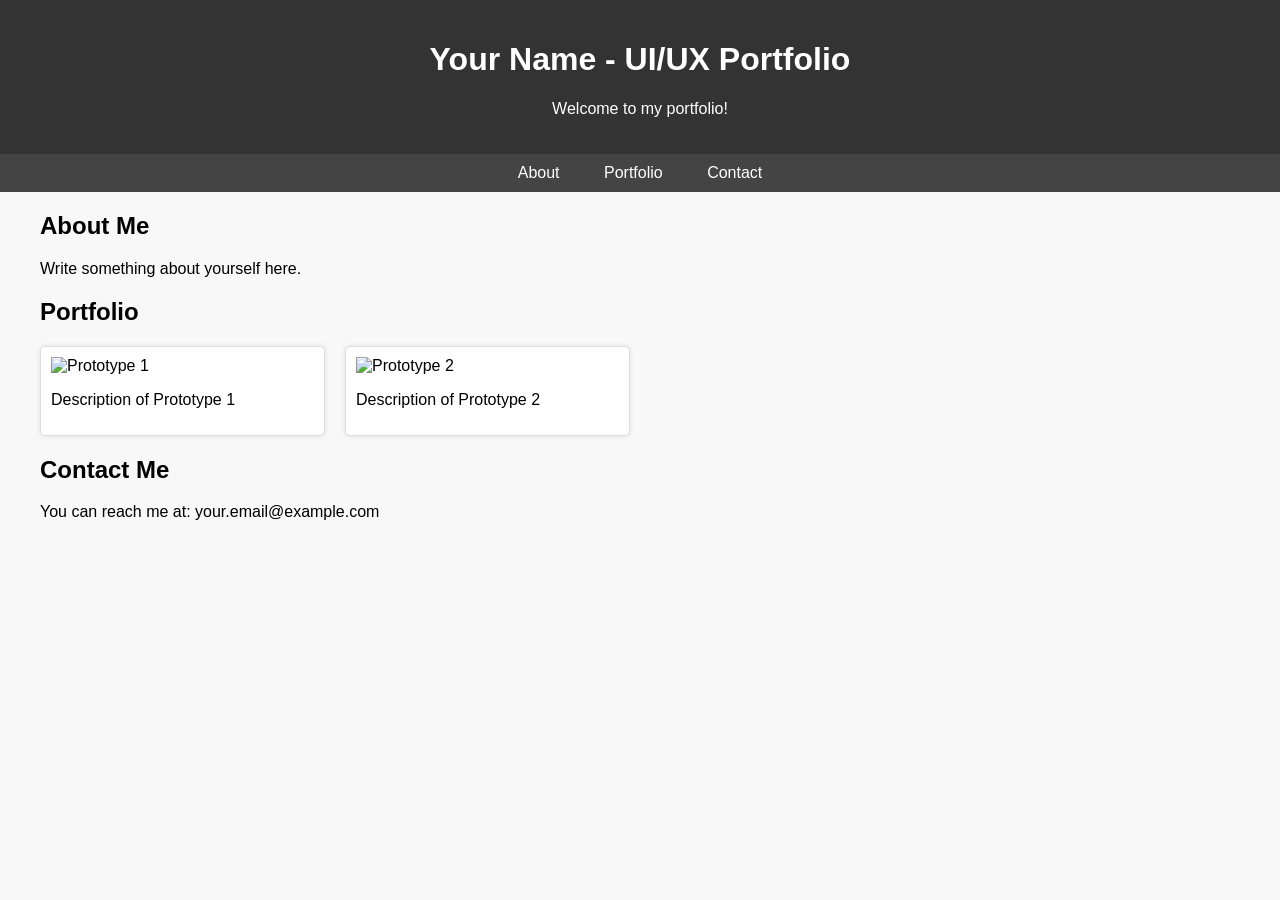
==== index.html @ 7e186bb0 "hi" ====
<!DOCTYPE html>
<html lang="en">
<head>
    <meta charset="UTF-8">
    <meta name="viewport" content="width=device-width, initial-scale=1.0">
    <title>Your UI/UX Portfolio</title>
    <style>
        body {
            font-family: Arial, sans-serif;
            margin: 0;
            padding: 0;
            background-color: #f8f8f8;
        }
        header {
            background-color: #333;
            color: #fff;
            padding: 20px;
            text-align: center;
        }
        nav {
            background-color: #444;
            padding: 10px 0;
            text-align: center;
        }
        nav a {
            color: #fff;
            text-decoration: none;
            padding: 10px 20px;
        }
        nav a:hover {
            background-color: #555;
        }
        .container {
            max-width: 1200px;
            margin: 20px auto;
            padding: 0 20px;
        }
        .gallery {
            display: grid;
            grid-template-columns: repeat(auto-fill, minmax(250px, 1fr));
            gap: 20px;
        }
        .gallery-item {
            border: 1px solid #ddd;
            padding: 10px;
            background-color: #fff;
            border-radius: 5px;
            box-shadow: 0 0 5px rgba(0, 0, 0, 0.1);
        }
        .gallery-item img {
            max-width: 100%;
            height: auto;
        }
    </style>
</head>
<body>

<header>
    <h1>Your Name - UI/UX Portfolio</h1>
    <p>Welcome to my portfolio!</p>
</header>

<nav>
    <a href="#about">About</a>
    <a href="#portfolio">Portfolio</a>
    <a href="#contact">Contact</a>
</nav>

<div class="container">
    <section id="about">
        <h2>About Me</h2>
        <p>Write something about yourself here.</p>
    </section>

    <section id="portfolio">
        <h2>Portfolio</h2>
        <div class="gallery">
            <!-- Placeholder images with descriptions -->
            <div class="gallery-item">
                <img src="https://via.placeholder.com/250" alt="Prototype 1">
                <p>Description of Prototype 1</p>
            </div>
            <div class="gallery-item">
                <img src="https://via.placeholder.com/250" alt="Prototype 2">
                <p>Description of Prototype 2</p>
            </div>
            <!-- Add more gallery items as needed -->
        </div>
    </section>

    <section id="contact">
        <h2>Contact Me</h2>
        <p>You can reach me at: your.email@example.com</p>
    </section>
</div>

</body>
</html>
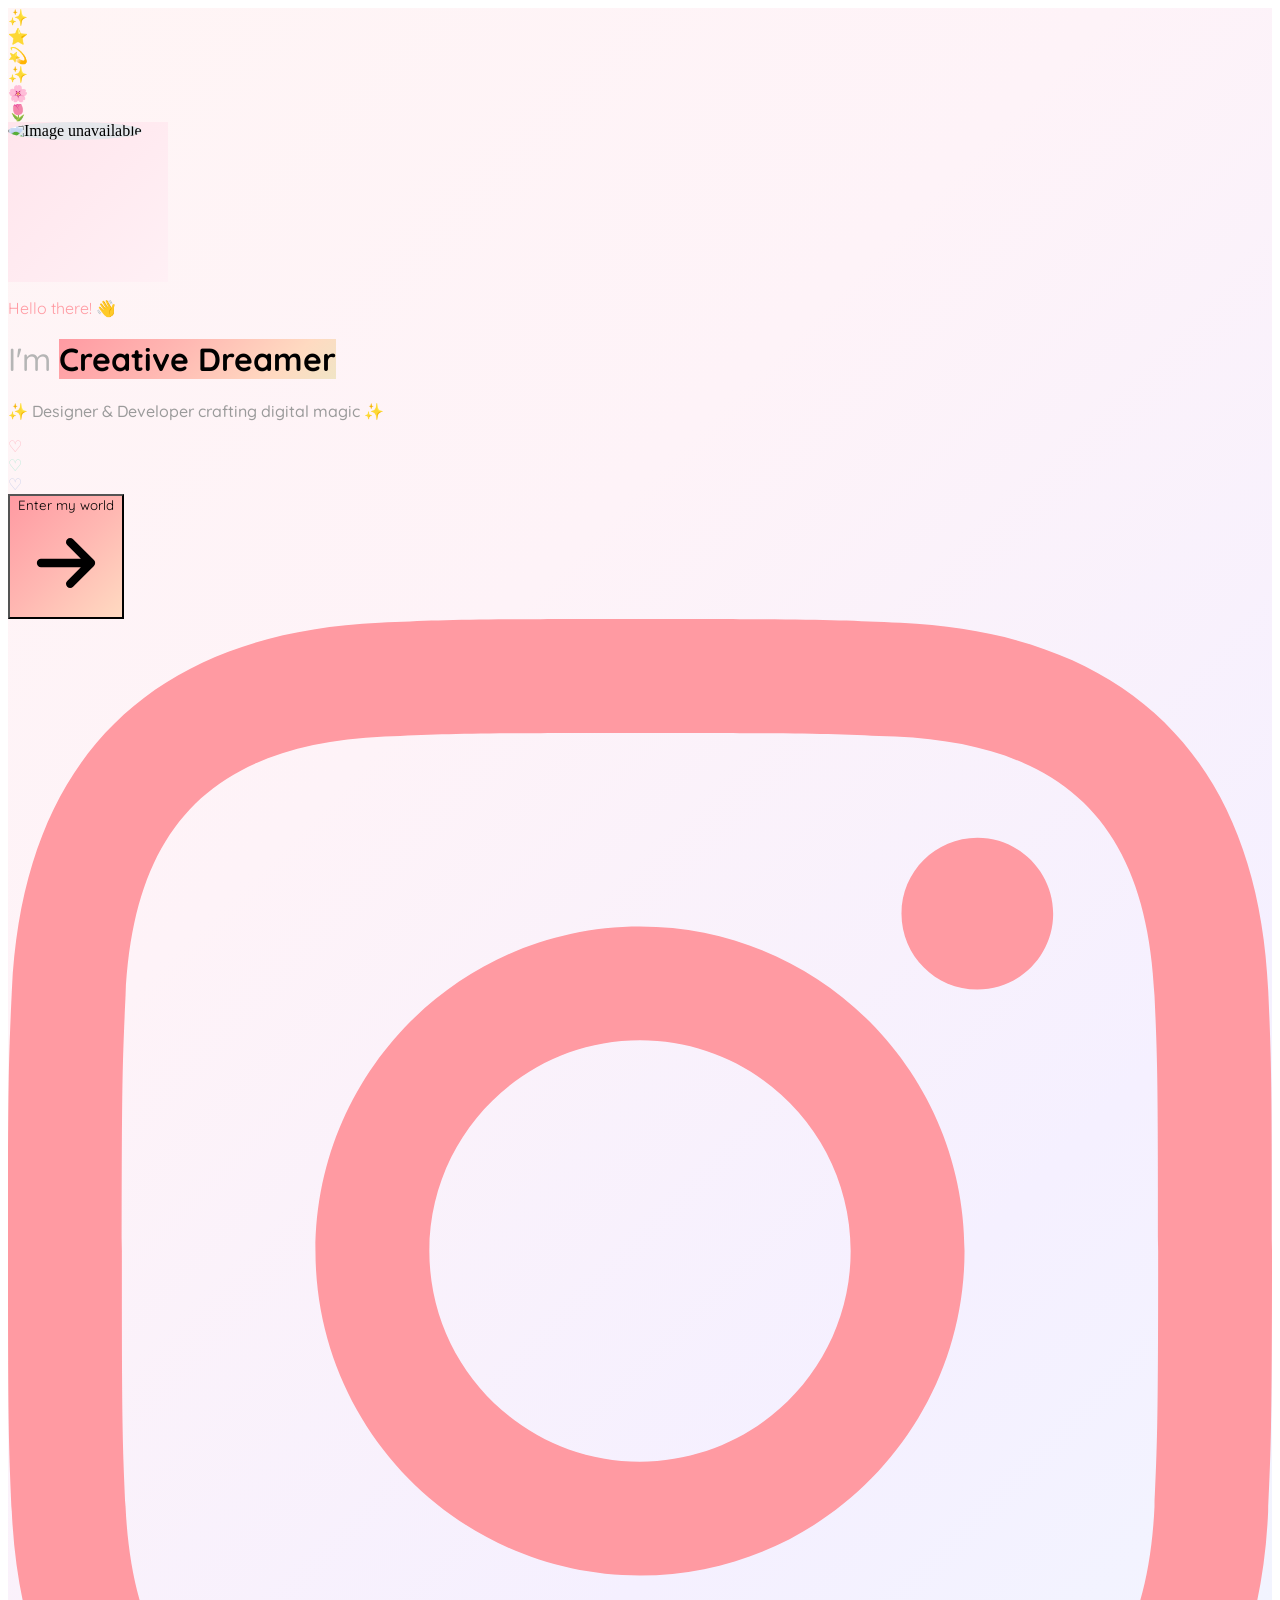
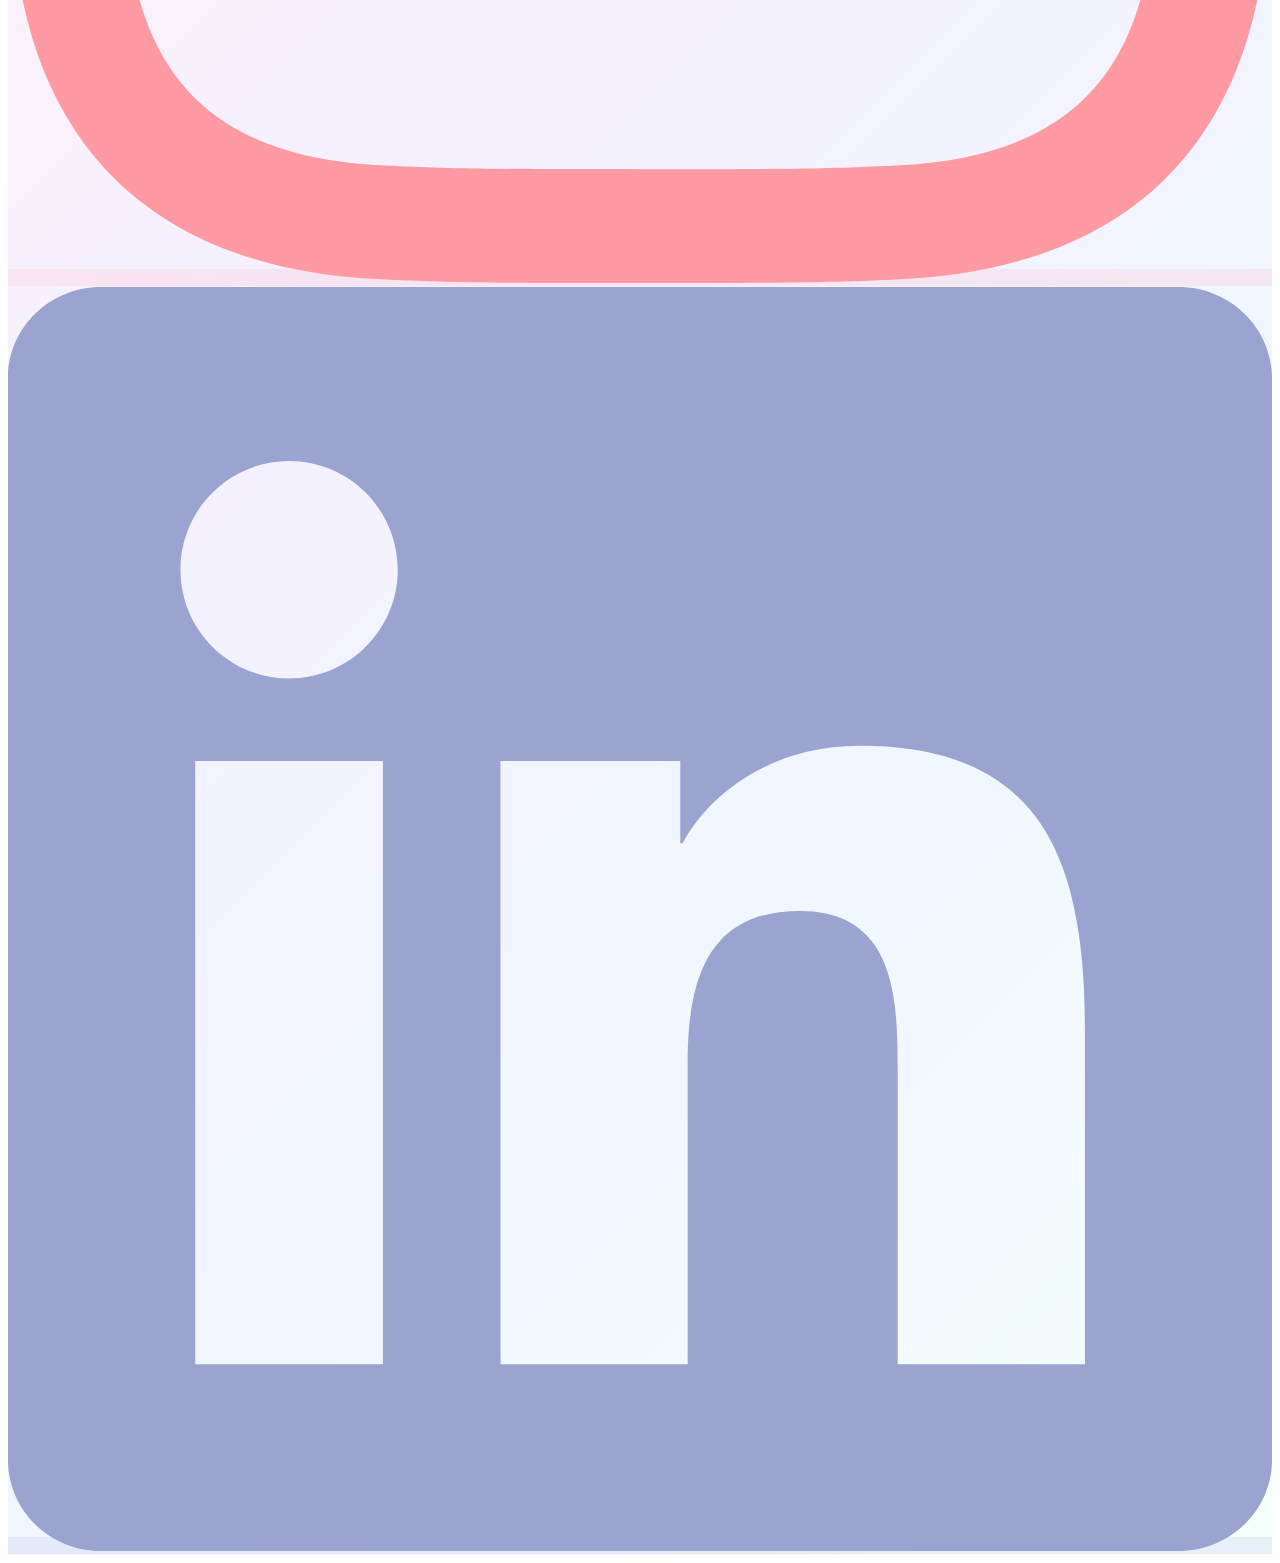
==== commit b9580550: "hi" ====
--- a/index.html
+++ b/index.html
@@ -1,98 +1,312 @@
-<!DOCTYPE html>
-<html lang="en">
-<head>
-    <meta charset="UTF-8">
-    <meta name="viewport" content="width=device-width, initial-scale=1.0">
-    <title>Your UI/UX Portfolio</title>
-    <style>
-        body {
-            font-family: Arial, sans-serif;
-            margin: 0;
-            padding: 0;
-            background-color: #f8f8f8;
+<!doctype html>
+<html lang="en" class="h-full">
+ <head>
+  <meta charset="UTF-8">
+  <meta name="viewport" content="width=device-width, initial-scale=1.0">
+  <title>Welcome to My Portfolio</title>
+  <script src="https://cdn.tailwindcss.com/3.4.17"></script>
+  <script src="/_sdk/element_sdk.js"></script>
+  <link rel="preconnect" href="https://fonts.googleapis.com">
+  <link rel="preconnect" href="https://fonts.gstatic.com" crossorigin>
+  <link href="https://fonts.googleapis.com/css2?family=Quicksand:wght@400;500;600;700&amp;display=swap" rel="stylesheet">
+  <style>
+    * { box-sizing: border-box; }
+    
+    @keyframes float {
+      0%, 100% { transform: translateY(0px) rotate(0deg); }
+      50% { transform: translateY(-20px) rotate(5deg); }
+    }
+    
+    @keyframes float-delayed {
+      0%, 100% { transform: translateY(0px) rotate(0deg); }
+      50% { transform: translateY(-15px) rotate(-5deg); }
+    }
+    
+    @keyframes wiggle {
+      0%, 100% { transform: rotate(-3deg); }
+      50% { transform: rotate(3deg); }
+    }
+    
+    @keyframes sparkle {
+      0%, 100% { opacity: 1; transform: scale(1); }
+      50% { opacity: 0.5; transform: scale(0.8); }
+    }
+    
+    @keyframes wave {
+      0% { transform: rotate(0deg); }
+      10% { transform: rotate(14deg); }
+      20% { transform: rotate(-8deg); }
+      30% { transform: rotate(14deg); }
+      40% { transform: rotate(-4deg); }
+      50% { transform: rotate(10deg); }
+      60% { transform: rotate(0deg); }
+      100% { transform: rotate(0deg); }
+    }
+    
+    @keyframes bounce-in {
+      0% { opacity: 0; transform: scale(0.3) translateY(50px); }
+      50% { transform: scale(1.05) translateY(-10px); }
+      70% { transform: scale(0.95) translateY(5px); }
+      100% { opacity: 1; transform: scale(1) translateY(0); }
+    }
+    
+    @keyframes slide-up {
+      0% { opacity: 0; transform: translateY(30px); }
+      100% { opacity: 1; transform: translateY(0); }
+    }
+    
+    .float-element { animation: float 4s ease-in-out infinite; }
+    .float-delayed { animation: float-delayed 5s ease-in-out infinite; }
+    .wiggle { animation: wiggle 2s ease-in-out infinite; }
+    .sparkle { animation: sparkle 2s ease-in-out infinite; }
+    .wave-hand { animation: wave 2.5s ease-in-out infinite; transform-origin: 70% 70%; display: inline-block; }
+    
+    .bounce-in { animation: bounce-in 0.8s cubic-bezier(0.68, -0.55, 0.265, 1.55) forwards; }
+    .slide-up { animation: slide-up 0.6s ease-out forwards; }
+    
+    .delay-1 { animation-delay: 0.1s; }
+    .delay-2 { animation-delay: 0.2s; }
+    .delay-3 { animation-delay: 0.3s; }
+    .delay-4 { animation-delay: 0.4s; }
+    .delay-5 { animation-delay: 0.5s; }
+    
+    .cute-button {
+      position: relative;
+      overflow: hidden;
+      transition: all 0.3s ease;
+    }
+    
+    .cute-button:hover {
+      transform: translateY(-3px) scale(1.02);
+      box-shadow: 0 10px 30px -10px rgba(255, 154, 162, 0.5);
+    }
+    
+    .cute-button:active {
+      transform: translateY(0) scale(0.98);
+    }
+    
+    .cute-button::before {
+      content: '';
+      position: absolute;
+      top: 0;
+      left: -100%;
+      width: 100%;
+      height: 100%;
+      background: linear-gradient(90deg, transparent, rgba(255,255,255,0.3), transparent);
+      transition: left 0.5s ease;
+    }
+    
+    .cute-button:hover::before {
+      left: 100%;
+    }
+    
+    .blob {
+      border-radius: 60% 40% 30% 70% / 60% 30% 70% 40%;
+    }
+    
+    .blob-2 {
+      border-radius: 40% 60% 70% 30% / 40% 70% 30% 60%;
+    }
+  </style>
+  <style>body { box-sizing: border-box; }</style>
+  <script src="/_sdk/data_sdk.js" type="text/javascript"></script>
+ </head>
+ <body class="h-full">
+  <div id="app-wrapper" class="h-full w-full overflow-auto" style="background: linear-gradient(135deg, #fff5f5 0%, #fef3f8 25%, #f5f0ff 50%, #f0f7ff 75%, #f5fffa 100%);">
+   <!-- Floating decorative elements -->
+   <div class="fixed inset-0 pointer-events-none overflow-hidden">
+    <!-- Blobs -->
+    <div class="blob absolute w-64 h-64 opacity-30 float-element" style="background: linear-gradient(135deg, #FFB6C1, #FFC0CB); top: -5%; left: -5%;"></div>
+    <div class="blob-2 absolute w-48 h-48 opacity-25 float-delayed" style="background: linear-gradient(135deg, #B5EAD7, #C7F9CC); top: 10%; right: -3%;"></div>
+    <div class="blob absolute w-56 h-56 opacity-20 float-element" style="background: linear-gradient(135deg, #C9B1FF, #E0BBE4); bottom: 5%; left: 5%; animation-delay: -2s;"></div>
+    <div class="blob-2 absolute w-40 h-40 opacity-25 float-delayed" style="background: linear-gradient(135deg, #FFDAC1, #FFE5B4); bottom: 15%; right: 10%; animation-delay: -1s;"></div><!-- Sparkles -->
+    <div class="absolute text-2xl sparkle" style="top: 15%; left: 15%;">
+     ✨
+    </div>
+    <div class="absolute text-xl sparkle" style="top: 25%; right: 20%; animation-delay: -0.5s;">
+     ⭐
+    </div>
+    <div class="absolute text-2xl sparkle" style="bottom: 30%; left: 10%; animation-delay: -1s;">
+     💫
+    </div>
+    <div class="absolute text-xl sparkle" style="bottom: 20%; right: 15%; animation-delay: -1.5s;">
+     ✨
+    </div>
+    <div class="absolute text-lg sparkle" style="top: 40%; left: 5%; animation-delay: -0.3s;">
+     🌸
+    </div>
+    <div class="absolute text-lg sparkle" style="top: 60%; right: 8%; animation-delay: -0.8s;">
+     🌷
+    </div>
+   </div><!-- Main content -->
+   <main class="relative z-10 min-h-full flex flex-col items-center justify-center px-6 py-12">
+    <div class="text-center max-w-2xl">
+     <!-- Cute avatar/icon -->
+     <div class="mb-8 bounce-in opacity-0" style="animation-delay: 0.1s;">
+      <div class="inline-block p-6 rounded-full shadow-lg wiggle overflow-hidden" style="background: linear-gradient(135deg, #FFE5EC, #FFF0F5); width: 160px; height: 160px;"><img src="https://www.caldwell.edu/wp-content/uploads/2023/11/ACADEMICS-6.jpg" alt="Jannice Salazar" loading="lazy" onerror="console.error('Image failed to load:', this.src); this.style.background='#e5e7eb'; this.alt='Image unavailable';" style="width: 100%; height: 100%; object-fit: cover; border-radius: 50%;">
+      </div>
+     </div><!-- Greeting -->
+     <div class="bounce-in opacity-0" style="animation-delay: 0.3s;">
+      <p id="greeting-text" class="text-xl md:text-2xl mb-2" style="font-family: 'Quicksand', sans-serif; color: #FF9AA2;">Hello there! <span class="wave-hand">👋</span></p>
+     </div><!-- Name -->
+     <h1 class="bounce-in opacity-0" style="animation-delay: 0.5s;"><span class="block text-lg md:text-xl mb-2" style="font-family: 'Quicksand', sans-serif; font-weight: 500; color: #B5B5B5;">I'm</span> <span id="name-text" class="block text-5xl md:text-7xl font-bold bg-clip-text text-transparent" style="font-family: 'Quicksand', sans-serif; background: linear-gradient(135deg, #FF9AA2, #FFB7B2, #FFDAC1, #E2F0CB, #B5EAD7, #C7CEEA); background-size: 200% 200%; animation: gradient 5s ease infinite;"> Creative Dreamer </span></h1><!-- Tagline -->
+     <p id="tagline-text" class="mt-6 text-lg md:text-xl bounce-in opacity-0" style="font-family: 'Quicksand', sans-serif; font-weight: 500; color: #9B9B9B; animation-delay: 0.7s;">✨ Designer &amp; Developer crafting digital magic ✨</p><!-- Decorative divider -->
+     <div class="my-8 flex items-center justify-center gap-3 slide-up opacity-0" style="animation-delay: 0.9s;">
+      <span style="color: #FFB6C1;">♡</span>
+      <div class="w-16 h-0.5 rounded-full" style="background: linear-gradient(90deg, #FFB6C1, #B5EAD7);"></div><span style="color: #B5EAD7;">♡</span>
+      <div class="w-16 h-0.5 rounded-full" style="background: linear-gradient(90deg, #B5EAD7, #C7CEEA);"></div><span style="color: #C7CEEA;">♡</span>
+     </div><!-- CTA Button -->
+     <div class="slide-up opacity-0" style="animation-delay: 1.1s;">
+      <button id="cta-button" class="cute-button px-10 py-4 rounded-full text-white text-lg font-semibold shadow-xl" style="font-family: 'Quicksand', sans-serif; background: linear-gradient(135deg, #FF9AA2, #FFB7B2, #FFDAC1);"> <span class="relative z-10 flex items-center gap-2"> Enter my world 
+        <svg class="w-5 h-5" fill="none" stroke="currentColor" viewbox="0 0 24 24">
+         <path stroke-linecap="round" stroke-linejoin="round" stroke-width="2" d="M13 7l5 5m0 0l-5 5m5-5H6" />
+        </svg></span> </button>
+     </div><!-- Social links hint -->
+     <div class="mt-12 flex items-center justify-center gap-6 slide-up opacity-0" style="animation-delay: 1.3s;">
+      <a href="https://www.instagram.com/jannicesalazar/" target="_blank" rel="noopener noreferrer" class="group p-3 rounded-full transition-all duration-300 hover:scale-110" style="background: rgba(255, 182, 193, 0.2);" aria-label="Instagram">
+       <svg class="w-6 h-6 transition-colors" style="color: #FF9AA2;" fill="currentColor" viewbox="0 0 24 24">
+        <path d="M12 2.163c3.204 0 3.584.012 4.85.07 3.252.148 4.771 1.691 4.919 4.919.058 1.265.069 1.645.069 4.849 0 3.205-.012 3.584-.069 4.849-.149 3.225-1.664 4.771-4.919 4.919-1.266.058-1.644.07-4.85.07-3.204 0-3.584-.012-4.849-.07-3.26-.149-4.771-1.699-4.919-4.92-.058-1.265-.07-1.644-.07-4.849 0-3.204.013-3.583.07-4.849.149-3.227 1.664-4.771 4.919-4.919 1.266-.057 1.645-.069 4.849-.069zm0-2.163c-3.259 0-3.667.014-4.947.072-4.358.2-6.78 2.618-6.98 6.98-.059 1.281-.073 1.689-.073 4.948 0 3.259.014 3.668.072 4.948.2 4.358 2.618 6.78 6.98 6.98 1.281.058 1.689.072 4.948.072 3.259 0 3.668-.014 4.948-.072 4.354-.2 6.782-2.618 6.979-6.98.059-1.28.073-1.689.073-4.948 0-3.259-.014-3.667-.072-4.947-.196-4.354-2.617-6.78-6.979-6.98-1.281-.059-1.69-.073-4.949-.073zm0 5.838c-3.403 0-6.162 2.759-6.162 6.162s2.759 6.163 6.162 6.163 6.162-2.759 6.162-6.163c0-3.403-2.759-6.162-6.162-6.162zm0 10.162c-2.209 0-4-1.79-4-4 0-2.209 1.791-4 4-4s4 1.791 4 4c0 2.21-1.791 4-4 4zm6.406-11.845c-.796 0-1.441.645-1.441 1.44s.645 1.44 1.441 1.44c.795 0 1.439-.645 1.439-1.44s-.644-1.44-1.439-1.44z" />
+       </svg></a> <a href="https://www.linkedin.com/in/jannicesalazar/" target="_blank" rel="noopener noreferrer" class="group p-3 rounded-full transition-all duration-300 hover:scale-110" style="background: rgba(199, 206, 234, 0.3);" aria-label="LinkedIn">
+       <svg class="w-6 h-6 transition-colors" style="color: #9BA3D0;" fill="currentColor" viewbox="0 0 24 24">
+        <path d="M20.447 20.452h-3.554v-5.569c0-1.328-.027-3.037-1.852-3.037-1.853 0-2.136 1.445-2.136 2.939v5.667H9.351V9h3.414v1.561h.046c.477-.9 1.637-1.85 3.37-1.85 3.601 0 4.267 2.37 4.267 5.455v6.286zM5.337 7.433c-1.144 0-2.063-.926-2.063-2.065 0-1.138.92-2.063 2.063-2.063 1.14 0 2.064.925 2.064 2.063 0 1.139-.925 2.065-2.064 2.065zm1.782 13.019H3.555V9h3.564v11.452zM22.225 0H1.771C.792 0 0 .774 0 1.729v20.542C0 23.227.792 24 1.771 24h20.451C23.2 24 24 23.227 24 22.271V1.729C24 .774 23.2 0 22.222 0h.003z" />
+       </svg></a>
+     </div>
+    </div>
+   </main>
+  </div>
+  <script>
+    const defaultConfig = {
+      greeting: "Hello there!",
+      name: "Jannice Salazar",
+      tagline: "✨ Designer & Developer crafting digital magic ✨",
+      button_text: "Enter my world",
+      background_color: "#fff5f5",
+      accent_color: "#FF9AA2",
+      text_color: "#9B9B9B",
+      button_color: "#FF9AA2",
+      secondary_color: "#B5EAD7",
+      font_family: "Quicksand",
+      font_size: 16
+    };
+
+    async function onConfigChange(config) {
+      const greetingEl = document.getElementById('greeting-text');
+      const nameEl = document.getElementById('name-text');
+      const taglineEl = document.getElementById('tagline-text');
+      const buttonEl = document.getElementById('cta-button');
+      const wrapper = document.getElementById('app-wrapper');
+
+      // Update text content
+      const greeting = config.greeting || defaultConfig.greeting;
+      greetingEl.innerHTML = `${greeting} <span class="wave-hand">👋</span>`;
+      
+      nameEl.textContent = config.name || defaultConfig.name;
+      taglineEl.textContent = config.tagline || defaultConfig.tagline;
+      
+      const buttonText = config.button_text || defaultConfig.button_text;
+      buttonEl.innerHTML = `<span class="relative z-10 flex items-center gap-2">${buttonText}<svg class="w-5 h-5" fill="none" stroke="currentColor" viewBox="0 0 24 24"><path stroke-linecap="round" stroke-linejoin="round" stroke-width="2" d="M13 7l5 5m0 0l-5 5m5-5H6"></path></svg></span>`;
+
+      // Update colors
+      const bgColor = config.background_color || defaultConfig.background_color;
+      const accentColor = config.accent_color || defaultConfig.accent_color;
+      const textColor = config.text_color || defaultConfig.text_color;
+      const buttonColor = config.button_color || defaultConfig.button_color;
+      const secondaryColor = config.secondary_color || defaultConfig.secondary_color;
+
+      wrapper.style.background = `linear-gradient(135deg, ${bgColor} 0%, ${bgColor}f8 50%, ${bgColor}f0 100%)`;
+      greetingEl.style.color = accentColor;
+      taglineEl.style.color = textColor;
+      buttonEl.style.background = `linear-gradient(135deg, ${buttonColor}, ${buttonColor}dd, ${secondaryColor})`;
+
+      // Update fonts
+      const fontFamily = config.font_family || defaultConfig.font_family;
+      const fontSize = config.font_size || defaultConfig.font_size;
+      const fontStack = `${fontFamily}, sans-serif`;
+
+      greetingEl.style.fontFamily = fontStack;
+      nameEl.style.fontFamily = fontStack;
+      taglineEl.style.fontFamily = fontStack;
+      buttonEl.style.fontFamily = fontStack;
+
+      greetingEl.style.fontSize = `${fontSize * 1.25}px`;
+      taglineEl.style.fontSize = `${fontSize * 1.125}px`;
+      buttonEl.style.fontSize = `${fontSize * 1.125}px`;
+    }
+
+    function mapToCapabilities(config) {
+      return {
+        recolorables: [
+          {
+            get: () => config.background_color || defaultConfig.background_color,
+            set: (value) => { config.background_color = value; window.elementSdk.setConfig({ background_color: value }); }
+          },
+          {
+            get: () => config.secondary_color || defaultConfig.secondary_color,
+            set: (value) => { config.secondary_color = value; window.elementSdk.setConfig({ secondary_color: value }); }
+          },
+          {
+            get: () => config.text_color || defaultConfig.text_color,
+            set: (value) => { config.text_color = value; window.elementSdk.setConfig({ text_color: value }); }
+          },
+          {
+            get: () => config.accent_color || defaultConfig.accent_color,
+            set: (value) => { config.accent_color = value; window.elementSdk.setConfig({ accent_color: value }); }
+          },
+          {
+            get: () => config.button_color || defaultConfig.button_color,
+            set: (value) => { config.button_color = value; window.elementSdk.setConfig({ button_color: value }); }
+          }
+        ],
+        borderables: [],
+        fontEditable: {
+          get: () => config.font_family || defaultConfig.font_family,
+          set: (value) => { config.font_family = value; window.elementSdk.setConfig({ font_family: value }); }
+        },
+        fontSizeable: {
+          get: () => config.font_size || defaultConfig.font_size,
+          set: (value) => { config.font_size = value; window.elementSdk.setConfig({ font_size: value }); }
         }
-        header {
-            background-color: #333;
-            color: #fff;
-            padding: 20px;
-            text-align: center;
-        }
-        nav {
-            background-color: #444;
-            padding: 10px 0;
-            text-align: center;
-        }
-        nav a {
-            color: #fff;
-            text-decoration: none;
-            padding: 10px 20px;
-        }
-        nav a:hover {
-            background-color: #555;
-        }
-        .container {
-            max-width: 1200px;
-            margin: 20px auto;
-            padding: 0 20px;
-        }
-        .gallery {
-            display: grid;
-            grid-template-columns: repeat(auto-fill, minmax(250px, 1fr));
-            gap: 20px;
-        }
-        .gallery-item {
-            border: 1px solid #ddd;
-            padding: 10px;
-            background-color: #fff;
-            border-radius: 5px;
-            box-shadow: 0 0 5px rgba(0, 0, 0, 0.1);
-        }
-        .gallery-item img {
-            max-width: 100%;
-            height: auto;
-        }
-    </style>
-</head>
-<body>
-
-<header>
-    <h1>Your Name - UI/UX Portfolio</h1>
-    <p>Welcome to my portfolio!</p>
-</header>
-
-<nav>
-    <a href="#about">About</a>
-    <a href="#portfolio">Portfolio</a>
-    <a href="#contact">Contact</a>
-</nav>
-
-<div class="container">
-    <section id="about">
-        <h2>About Me</h2>
-        <p>Write something about yourself here.</p>
-    </section>
-
-    <section id="portfolio">
-        <h2>Portfolio</h2>
-        <div class="gallery">
-            <!-- Placeholder images with descriptions -->
-            <div class="gallery-item">
-                <img src="https://via.placeholder.com/250" alt="Prototype 1">
-                <p>Description of Prototype 1</p>
-            </div>
-            <div class="gallery-item">
-                <img src="https://via.placeholder.com/250" alt="Prototype 2">
-                <p>Description of Prototype 2</p>
-            </div>
-            <!-- Add more gallery items as needed -->
-        </div>
-    </section>
-
-    <section id="contact">
-        <h2>Contact Me</h2>
-        <p>You can reach me at: your.email@example.com</p>
-    </section>
-</div>
-
-</body>
-</html>
+      };
+    }
+
+    function mapToEditPanelValues(config) {
+      return new Map([
+        ["greeting", config.greeting || defaultConfig.greeting],
+        ["name", config.name || defaultConfig.name],
+        ["tagline", config.tagline || defaultConfig.tagline],
+        ["button_text", config.button_text || defaultConfig.button_text]
+      ]);
+    }
+
+    // Initialize SDK
+    if (window.elementSdk) {
+      window.elementSdk.init({
+        defaultConfig,
+        onConfigChange,
+        mapToCapabilities,
+        mapToEditPanelValues
+      });
+    }
+
+    // Add gradient animation keyframes
+    const style = document.createElement('style');
+    style.textContent = `
+      @keyframes gradient {
+        0% { background-position: 0% 50%; }
+        50% { background-position: 100% 50%; }
+        100% { background-position: 0% 50%; }
+      }
+    `;
+    document.head.appendChild(style);
+
+    // Button click interaction
+    document.getElementById('cta-button').addEventListener('click', function() {
+      this.innerHTML = `<span class="relative z-10 flex items-center gap-2">Coming soon! 🎉</span>`;
+      setTimeout(() => {
+        const buttonText = (window.elementSdk?.config?.button_text) || defaultConfig.button_text;
+        this.innerHTML = `<span class="relative z-10 flex items-center gap-2">${buttonText}<svg class="w-5 h-5" fill="none" stroke="currentColor" viewBox="0 0 24 24"><path stroke-linecap="round" stroke-linejoin="round" stroke-width="2" d="M13 7l5 5m0 0l-5 5m5-5H6"></path></svg></span>`;
+      }, 2000);
+    });
+  </script>
+ <script>(function(){function c(){var b=a.contentDocument||a.contentWindow.document;if(b){var d=b.createElement('script');d.innerHTML="window.__CF$cv$params={r:'9d51cddaf26f8da3',t:'MTc3MjMwMTQ0NC4wMDAwMDA='};var a=document.createElement('script');a.nonce='';a.src='/cdn-cgi/challenge-platform/scripts/jsd/main.js';document.getElementsByTagName('head')[0].appendChild(a);";b.getElementsByTagName('head')[0].appendChild(d)}}if(document.body){var a=document.createElement('iframe');a.height=1;a.width=1;a.style.position='absolute';a.style.top=0;a.style.left=0;a.style.border='none';a.style.visibility='hidden';document.body.appendChild(a);if('loading'!==document.readyState)c();else if(window.addEventListener)document.addEventListener('DOMContentLoaded',c);else{var e=document.onreadystatechange||function(){};document.onreadystatechange=function(b){e(b);'loading'!==document.readyState&&(document.onreadystatechange=e,c())}}}})();</script></body>
+</html>
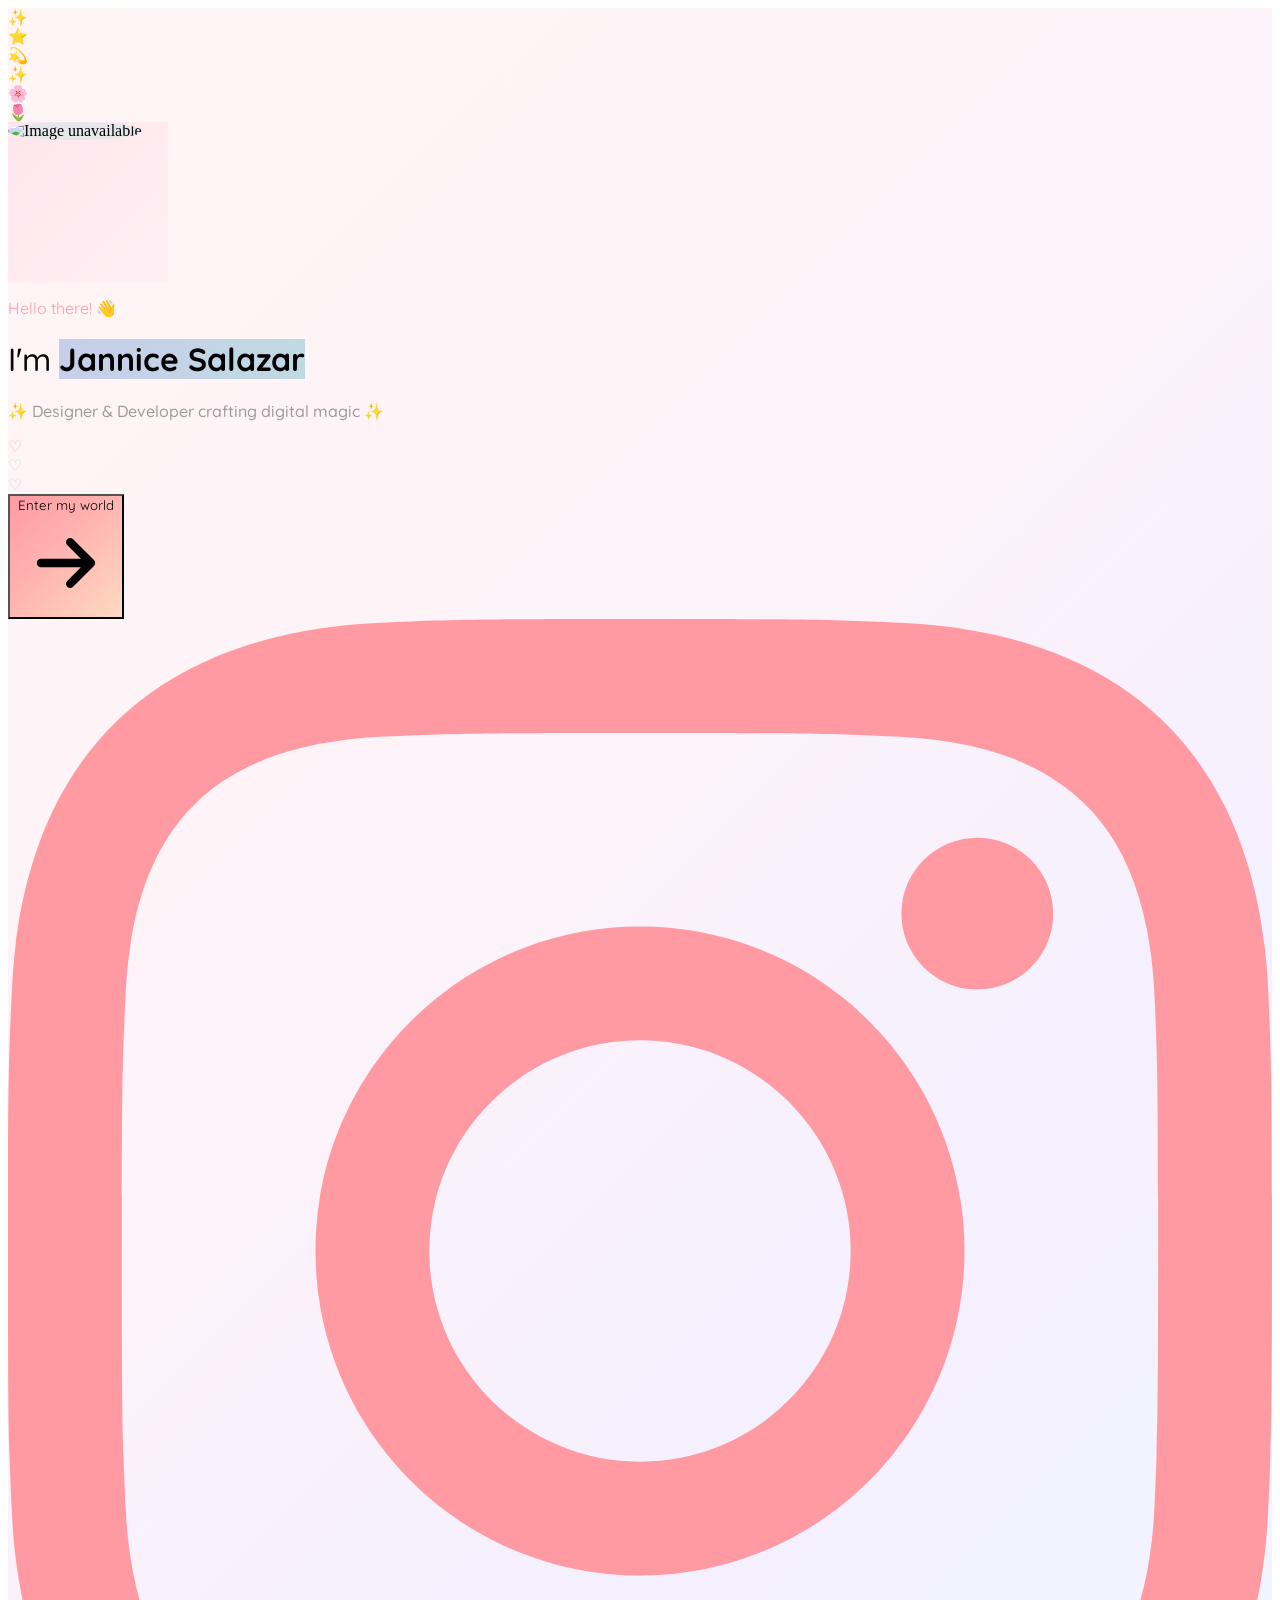
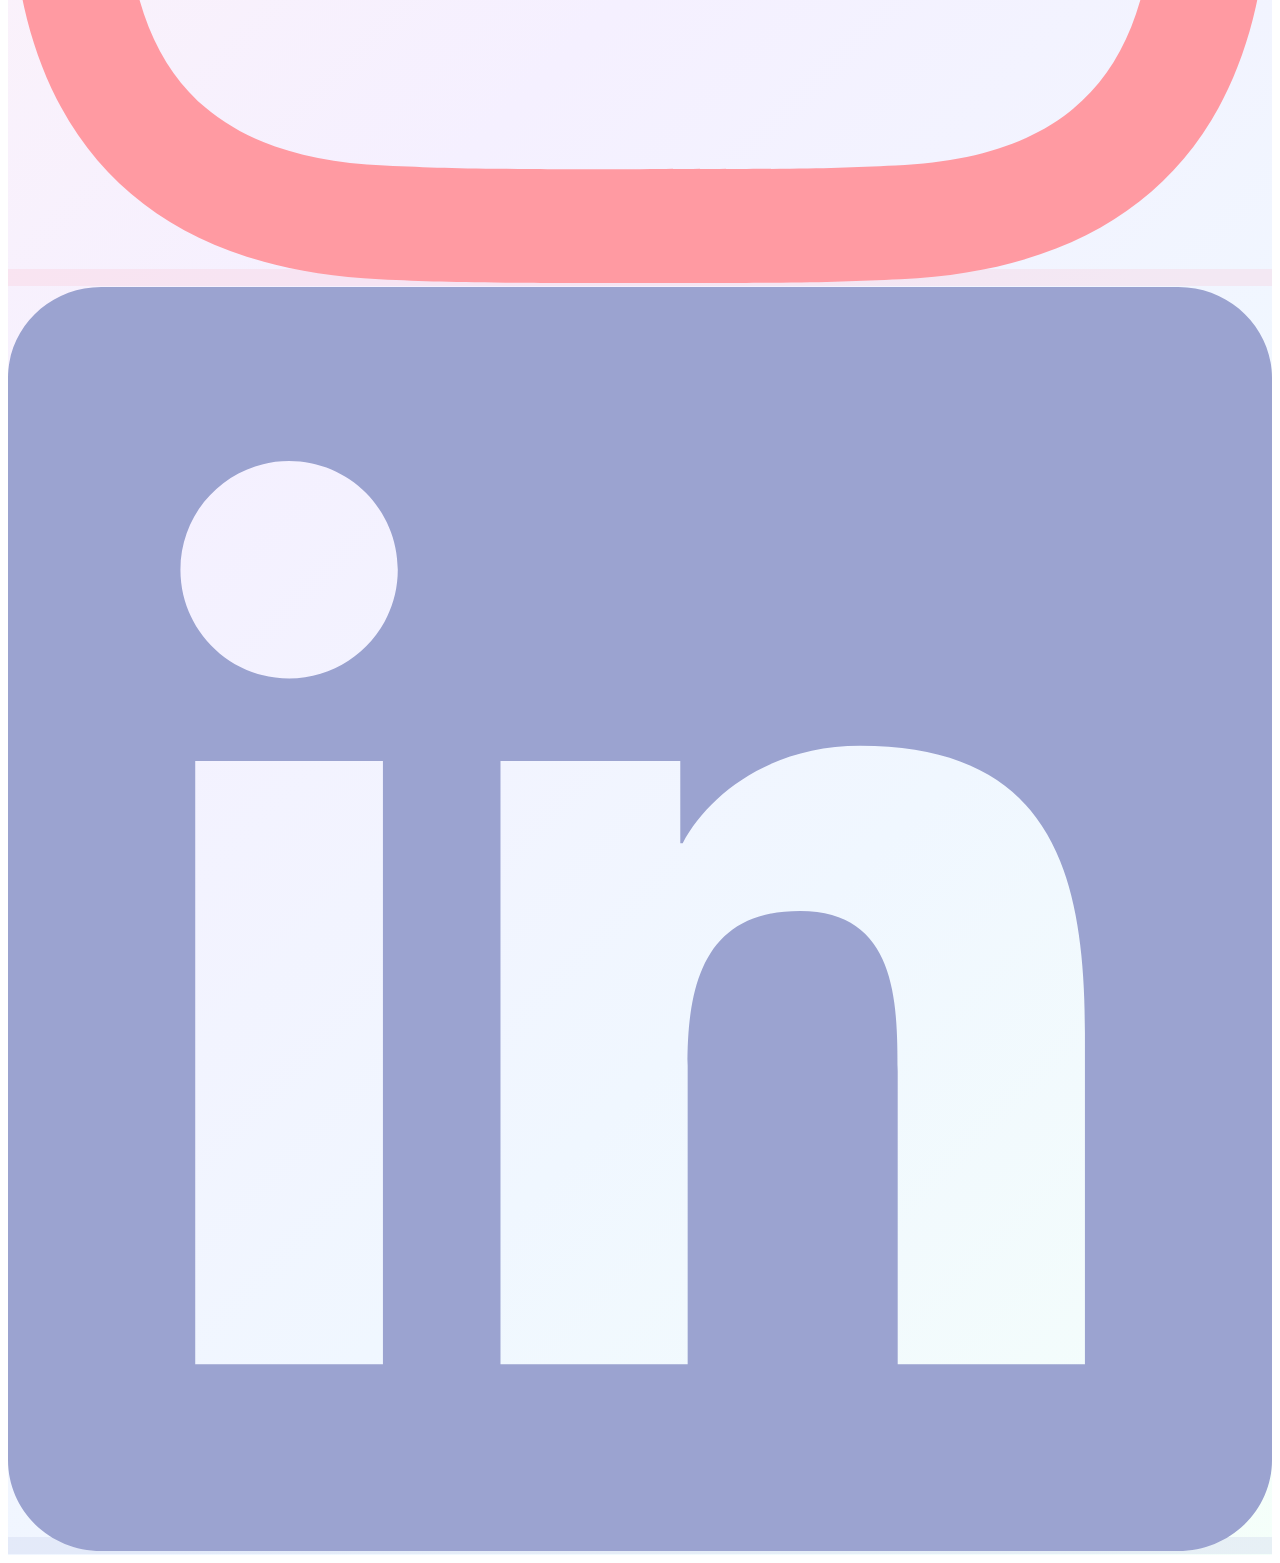
==== commit feb98688: "hi" ====
--- a/index.html
+++ b/index.html
@@ -1,312 +1,145 @@
 <!doctype html>
 <html lang="en" class="h-full">
- <head>
+<head>
   <meta charset="UTF-8">
   <meta name="viewport" content="width=device-width, initial-scale=1.0">
   <title>Welcome to My Portfolio</title>
+
+  <!-- Tailwind CSS -->
   <script src="https://cdn.tailwindcss.com/3.4.17"></script>
-  <script src="/_sdk/element_sdk.js"></script>
+
+  <!-- Google Fonts -->
   <link rel="preconnect" href="https://fonts.googleapis.com">
   <link rel="preconnect" href="https://fonts.gstatic.com" crossorigin>
-  <link href="https://fonts.googleapis.com/css2?family=Quicksand:wght@400;500;600;700&amp;display=swap" rel="stylesheet">
-  <style>
-    * { box-sizing: border-box; }
-    
-    @keyframes float {
-      0%, 100% { transform: translateY(0px) rotate(0deg); }
-      50% { transform: translateY(-20px) rotate(5deg); }
-    }
-    
-    @keyframes float-delayed {
-      0%, 100% { transform: translateY(0px) rotate(0deg); }
-      50% { transform: translateY(-15px) rotate(-5deg); }
-    }
-    
-    @keyframes wiggle {
-      0%, 100% { transform: rotate(-3deg); }
-      50% { transform: rotate(3deg); }
-    }
-    
-    @keyframes sparkle {
-      0%, 100% { opacity: 1; transform: scale(1); }
-      50% { opacity: 0.5; transform: scale(0.8); }
-    }
-    
-    @keyframes wave {
-      0% { transform: rotate(0deg); }
-      10% { transform: rotate(14deg); }
-      20% { transform: rotate(-8deg); }
-      30% { transform: rotate(14deg); }
-      40% { transform: rotate(-4deg); }
-      50% { transform: rotate(10deg); }
-      60% { transform: rotate(0deg); }
-      100% { transform: rotate(0deg); }
-    }
-    
-    @keyframes bounce-in {
-      0% { opacity: 0; transform: scale(0.3) translateY(50px); }
-      50% { transform: scale(1.05) translateY(-10px); }
-      70% { transform: scale(0.95) translateY(5px); }
-      100% { opacity: 1; transform: scale(1) translateY(0); }
-    }
-    
-    @keyframes slide-up {
-      0% { opacity: 0; transform: translateY(30px); }
-      100% { opacity: 1; transform: translateY(0); }
-    }
-    
-    .float-element { animation: float 4s ease-in-out infinite; }
-    .float-delayed { animation: float-delayed 5s ease-in-out infinite; }
-    .wiggle { animation: wiggle 2s ease-in-out infinite; }
-    .sparkle { animation: sparkle 2s ease-in-out infinite; }
-    .wave-hand { animation: wave 2.5s ease-in-out infinite; transform-origin: 70% 70%; display: inline-block; }
-    
-    .bounce-in { animation: bounce-in 0.8s cubic-bezier(0.68, -0.55, 0.265, 1.55) forwards; }
-    .slide-up { animation: slide-up 0.6s ease-out forwards; }
-    
-    .delay-1 { animation-delay: 0.1s; }
-    .delay-2 { animation-delay: 0.2s; }
-    .delay-3 { animation-delay: 0.3s; }
-    .delay-4 { animation-delay: 0.4s; }
-    .delay-5 { animation-delay: 0.5s; }
-    
-    .cute-button {
-      position: relative;
-      overflow: hidden;
-      transition: all 0.3s ease;
-    }
-    
-    .cute-button:hover {
-      transform: translateY(-3px) scale(1.02);
-      box-shadow: 0 10px 30px -10px rgba(255, 154, 162, 0.5);
-    }
-    
-    .cute-button:active {
-      transform: translateY(0) scale(0.98);
-    }
-    
-    .cute-button::before {
-      content: '';
-      position: absolute;
-      top: 0;
-      left: -100%;
-      width: 100%;
-      height: 100%;
-      background: linear-gradient(90deg, transparent, rgba(255,255,255,0.3), transparent);
-      transition: left 0.5s ease;
-    }
-    
-    .cute-button:hover::before {
-      left: 100%;
-    }
-    
-    .blob {
-      border-radius: 60% 40% 30% 70% / 60% 30% 70% 40%;
-    }
-    
-    .blob-2 {
-      border-radius: 40% 60% 70% 30% / 40% 70% 30% 60%;
-    }
-  </style>
-  <style>body { box-sizing: border-box; }</style>
-  <script src="/_sdk/data_sdk.js" type="text/javascript"></script>
- </head>
- <body class="h-full">
-  <div id="app-wrapper" class="h-full w-full overflow-auto" style="background: linear-gradient(135deg, #fff5f5 0%, #fef3f8 25%, #f5f0ff 50%, #f0f7ff 75%, #f5fffa 100%);">
-   <!-- Floating decorative elements -->
-   <div class="fixed inset-0 pointer-events-none overflow-hidden">
-    <!-- Blobs -->
-    <div class="blob absolute w-64 h-64 opacity-30 float-element" style="background: linear-gradient(135deg, #FFB6C1, #FFC0CB); top: -5%; left: -5%;"></div>
-    <div class="blob-2 absolute w-48 h-48 opacity-25 float-delayed" style="background: linear-gradient(135deg, #B5EAD7, #C7F9CC); top: 10%; right: -3%;"></div>
-    <div class="blob absolute w-56 h-56 opacity-20 float-element" style="background: linear-gradient(135deg, #C9B1FF, #E0BBE4); bottom: 5%; left: 5%; animation-delay: -2s;"></div>
-    <div class="blob-2 absolute w-40 h-40 opacity-25 float-delayed" style="background: linear-gradient(135deg, #FFDAC1, #FFE5B4); bottom: 15%; right: 10%; animation-delay: -1s;"></div><!-- Sparkles -->
-    <div class="absolute text-2xl sparkle" style="top: 15%; left: 15%;">
-     ✨
+  <link href="https://fonts.googleapis.com/css2?family=Quicksand:wght@400;500;600;700&display=swap" rel="stylesheet">
+
+  <!-- Custom CSS -->
+  <link rel="stylesheet" href="style.css">
+
+  <!-- SDK Scripts -->
+  <script src="/_sdk/element_sdk.js"></script>
+  <script src="/_sdk/data_sdk.js"></script>
+</head>
+<body class="h-full">
+
+  <!-- App Wrapper -->
+  <div id="app-wrapper" class="h-full w-full overflow-auto" 
+       style="background: linear-gradient(135deg, #fff5f5 0%, #fef3f8 25%, #f5f0ff 50%, #f0f7ff 75%, #f5fffa 100%);">
+
+    <!-- Floating decorative elements -->
+    <div class="fixed inset-0 pointer-events-none overflow-hidden">
+      <!-- Blobs -->
+      <div class="blob absolute w-64 h-64 opacity-30 float-element" 
+           style="background: linear-gradient(135deg, #FFB6C1, #FFC0CB); top: -5%; left: -5%;"></div>
+      <div class="blob-2 absolute w-48 h-48 opacity-25 float-delayed" 
+           style="background: linear-gradient(135deg, #B5EAD7, #C7F9CC); top: 10%; right: -3%;"></div>
+      <div class="blob absolute w-56 h-56 opacity-20 float-element" 
+           style="background: linear-gradient(135deg, #C9B1FF, #E0BBE4); bottom: 5%; left: 5%; animation-delay: -2s;"></div>
+      <div class="blob-2 absolute w-40 h-40 opacity-25 float-delayed" 
+           style="background: linear-gradient(135deg, #FFDAC1, #FFE5B4); bottom: 15%; right: 10%; animation-delay: -1s;"></div>
+
+      <!-- Sparkles -->
+      <div class="absolute text-2xl sparkle" style="top: 15%; left: 15%;">✨</div>
+      <div class="absolute text-xl sparkle" style="top: 25%; right: 20%; animation-delay: -0.5s;">⭐</div>
+      <div class="absolute text-2xl sparkle" style="bottom: 30%; left: 10%; animation-delay: -1s;">💫</div>
+      <div class="absolute text-xl sparkle" style="bottom: 20%; right: 15%; animation-delay: -1.5s;">✨</div>
+      <div class="absolute text-lg sparkle" style="top: 40%; left: 5%; animation-delay: -0.3s;">🌸</div>
+      <div class="absolute text-lg sparkle" style="top: 60%; right: 8%; animation-delay: -0.8s;">🌷</div>
     </div>
-    <div class="absolute text-xl sparkle" style="top: 25%; right: 20%; animation-delay: -0.5s;">
-     ⭐
-    </div>
-    <div class="absolute text-2xl sparkle" style="bottom: 30%; left: 10%; animation-delay: -1s;">
-     💫
-    </div>
-    <div class="absolute text-xl sparkle" style="bottom: 20%; right: 15%; animation-delay: -1.5s;">
-     ✨
-    </div>
-    <div class="absolute text-lg sparkle" style="top: 40%; left: 5%; animation-delay: -0.3s;">
-     🌸
-    </div>
-    <div class="absolute text-lg sparkle" style="top: 60%; right: 8%; animation-delay: -0.8s;">
-     🌷
-    </div>
-   </div><!-- Main content -->
-   <main class="relative z-10 min-h-full flex flex-col items-center justify-center px-6 py-12">
-    <div class="text-center max-w-2xl">
-     <!-- Cute avatar/icon -->
-     <div class="mb-8 bounce-in opacity-0" style="animation-delay: 0.1s;">
-      <div class="inline-block p-6 rounded-full shadow-lg wiggle overflow-hidden" style="background: linear-gradient(135deg, #FFE5EC, #FFF0F5); width: 160px; height: 160px;"><img src="https://www.caldwell.edu/wp-content/uploads/2023/11/ACADEMICS-6.jpg" alt="Jannice Salazar" loading="lazy" onerror="console.error('Image failed to load:', this.src); this.style.background='#e5e7eb'; this.alt='Image unavailable';" style="width: 100%; height: 100%; object-fit: cover; border-radius: 50%;">
+
+    <!-- Main Content -->
+    <main id="page-content" class="relative z-10 min-h-full flex flex-col items-center justify-center px-6 py-12">
+      <div class="text-center max-w-2xl">
+
+        <!-- Avatar -->
+        <div class="mb-8 bounce-in opacity-0" style="animation-delay: 0.1s;">
+          <div class="inline-block p-6 rounded-full shadow-lg wiggle overflow-hidden" 
+               style="background: linear-gradient(135deg, #FFE5EC, #FFF0F5); width: 160px; height: 160px;">
+            <img src="https://www.caldwell.edu/wp-content/uploads/2023/11/ACADEMICS-6.jpg" 
+                 alt="Jannice Salazar" loading="lazy" 
+                 onerror="this.style.background='#e5e7eb'; this.alt='Image unavailable';" 
+                 style="width: 100%; height: 100%; object-fit: cover; border-radius: 50%;">
+          </div>
+        </div>
+
+        <!-- Greeting -->
+        <p id="greeting-text" class="text-xl md:text-2xl mb-2 bounce-in opacity-0" 
+           style="font-family: 'Quicksand', sans-serif; color: #FF9AA2; animation-delay: 0.3s;">
+          Hello there! <span class="wave-hand">👋</span>
+        </p>
+
+        <!-- Name -->
+<h1 class="bounce-in opacity-0" style="animation-delay: 0.5s;">
+  <span class="block text-lg md:text-xl mb-2" style="font-family: 'Quicksand', sans-serif; font-weight: 500; color: #070707;">I'm</span>
+  <span id="name-text" class="block text-2xl md:text-4xl font-bold bg-clip-text text-transparent"
+        style="font-family: 'Quicksand', sans-serif;
+               background: linear-gradient(270deg, #FF9AA2, #FFB7B2, #FFDAC1, #E2F0CB, #B5EAD7, #C7CEEA);
+               background-size: 1200% 1200%;
+               animation: gradient 10s ease infinite;">
+    Jannice Salazar
+  </span>
+</h1>
+
+<style>
+@keyframes gradient {
+  0% { background-position: 0% 50%; }
+  50% { background-position: 100% 50%; }
+  100% { background-position: 0% 50%; }
+}
+</style>
+        <!-- Tagline -->
+        <p id="tagline-text" class="mt-6 text-lg md:text-xl bounce-in opacity-0" 
+           style="font-family: 'Quicksand', sans-serif; font-weight: 500; color: #9B9B9B; animation-delay: 0.7s;">
+          ✨ Designer & Developer crafting digital magic ✨
+        </p>
+
+        <!-- Decorative Divider -->
+        <div class="my-8 flex items-center justify-center gap-3 slide-up opacity-0" style="animation-delay: 0.9s;">
+          <span style="color: #FFB6C1;">♡</span>
+          <div class="w-16 h-0.5 rounded-full" style="background: linear-gradient(90deg, #FFB6C1, #B5EAD7);"></div>
+          <span style="color: #B5EAD7;">♡</span>
+          <div class="w-16 h-0.5 rounded-full" style="background: linear-gradient(90deg, #B5EAD7, #C7CEEA);"></div>
+          <span style="color: #C7CEEA;">♡</span>
+        </div>
+
+<a href="portfolio.html">
+  <div class="slide-up opacity-0" style="animation-delay: 1.1s;">
+    <button id="cta-button" class="cute-button px-10 py-4 rounded-full text-white text-lg font-semibold shadow-xl"
+            style="font-family: 'Quicksand', sans-serif; background: linear-gradient(135deg, #FF9AA2, #FFB7B2, #FFDAC1);">
+      <span class="relative z-10 flex items-center gap-2">
+        Enter my world
+        <svg class="w-5 h-5" fill="none" stroke="currentColor" viewBox="0 0 24 24">
+          <path stroke-linecap="round" stroke-linejoin="round" stroke-width="2" d="M13 7l5 5m0 0l-5 5m5-5H6" />
+        </svg>
+      </span>
+    </button>
+  </div>
+</a>
+        <!-- Social Links -->
+<div class="mt-12 flex items-center justify-center gap-6 slide-up opacity-0" style="animation-delay: 1.3s;">
+  <a href="https://www.instagram.com/jannicesalazar/" target="_blank" rel="noopener noreferrer"
+     class="group p-3 rounded-full transition-all duration-300 hover:scale-110"
+     style="background: rgba(255, 182, 193, 0.2);" aria-label="Instagram">
+    <svg class="w-6 h-6 transition-colors" style="color: #FF9AA2;" fill="currentColor" viewBox="0 0 24 24">
+      <path d="M12 2.163c3.204 0 3.584.012 4.85.07 3.252.148 4.771 1.691 4.919 4.919.058 1.265.069 1.645.069 4.849 0 3.205-.012 3.584-.069 4.849-.149 3.225-1.664 4.771-4.919 4.919-1.266.058-1.644.07-4.85.07-3.204 0-3.584-.012-4.849-.07-3.26-.149-4.771-1.699-4.919-4.92-.058-1.265-.07-1.644-.07-4.849 0-3.204.013-3.583.07-4.849.149-3.227 1.664-4.771 4.919-4.919 1.266-.057 1.645-.069 4.849-.069zm0-2.163c-3.259 0-3.667.014-4.947.072-4.358.2-6.78 2.618-6.98 6.98-.059 1.281-.073 1.689-.073 4.948 0 3.259.014 3.668.072 4.948.2 4.358 2.618 6.78 6.98 6.98 1.281.058 1.689.072 4.948.072 3.259 0 3.668-.014 4.948-.072 4.354-.2 6.782-2.618 6.979-6.98.059-1.28.073-1.689.073-4.948 0-3.259-.014-3.667-.072-4.947-.196-4.354-2.617-6.78-6.979-6.98-1.281-.059-1.69-.073-4.949-.073zm0 5.838c-3.403 0-6.162 2.759-6.162 6.162s2.759 6.163 6.162 6.163 6.162-2.759 6.162-6.163c0-3.403-2.759-6.162-6.162-6.162zm0 10.162c-2.209 0-4-1.79-4-4 0-2.209 1.791-4 4-4s4 1.791 4 4c0 2.21-1.791 4-4 4zm6.406-11.845c-.796 0-1.441.645-1.441 1.44s.645 1.44 1.441 1.44c.795 0 1.439-.645 1.439-1.44s-.644-1.44-1.439-1.44z"/>
+    </svg>
+  </a>
+  <a href="https://www.linkedin.com/in/jannicesalazar/" target="_blank" rel="noopener noreferrer"
+     class="group p-3 rounded-full transition-all duration-300 hover:scale-110"
+     style="background: rgba(199, 206, 234, 0.3);" aria-label="LinkedIn">
+    <svg class="w-6 h-6 transition-colors" style="color: #9BA3D0;" fill="currentColor" viewBox="0 0 24 24">
+      <path d="M20.447 20.452h-3.554v-5.569c0-1.328-.027-3.037-1.852-3.037-1.853 0-2.136 1.445-2.136 2.939v5.667H9.351V9h3.414v1.561h.046c.477-.9 1.637-1.85 3.37-1.85 3.601 0 4.267 2.37 4.267 5.455v6.286zM5.337 7.433c-1.144 0-2.063-.926-2.063-2.065 0-1.138.92-2.063 2.063-2.063 1.14 0 2.064.925 2.064 2.063 0 1.139-.925 2.065-2.064 2.065zm1.782 13.019H3.555V9h3.564v11.452zM22.225 0H1.771C.792 0 0 .774 0 1.729v20.542C0 23.227.792 24 1.771 24h20.451C23.2 24 24 23.227 24 22.271V1.729C24 .774 23.2 0 22.222 0h.003z"/>
+    </svg>
+  </a>
+</div>
+
       </div>
-     </div><!-- Greeting -->
-     <div class="bounce-in opacity-0" style="animation-delay: 0.3s;">
-      <p id="greeting-text" class="text-xl md:text-2xl mb-2" style="font-family: 'Quicksand', sans-serif; color: #FF9AA2;">Hello there! <span class="wave-hand">👋</span></p>
-     </div><!-- Name -->
-     <h1 class="bounce-in opacity-0" style="animation-delay: 0.5s;"><span class="block text-lg md:text-xl mb-2" style="font-family: 'Quicksand', sans-serif; font-weight: 500; color: #B5B5B5;">I'm</span> <span id="name-text" class="block text-5xl md:text-7xl font-bold bg-clip-text text-transparent" style="font-family: 'Quicksand', sans-serif; background: linear-gradient(135deg, #FF9AA2, #FFB7B2, #FFDAC1, #E2F0CB, #B5EAD7, #C7CEEA); background-size: 200% 200%; animation: gradient 5s ease infinite;"> Creative Dreamer </span></h1><!-- Tagline -->
-     <p id="tagline-text" class="mt-6 text-lg md:text-xl bounce-in opacity-0" style="font-family: 'Quicksand', sans-serif; font-weight: 500; color: #9B9B9B; animation-delay: 0.7s;">✨ Designer &amp; Developer crafting digital magic ✨</p><!-- Decorative divider -->
-     <div class="my-8 flex items-center justify-center gap-3 slide-up opacity-0" style="animation-delay: 0.9s;">
-      <span style="color: #FFB6C1;">♡</span>
-      <div class="w-16 h-0.5 rounded-full" style="background: linear-gradient(90deg, #FFB6C1, #B5EAD7);"></div><span style="color: #B5EAD7;">♡</span>
-      <div class="w-16 h-0.5 rounded-full" style="background: linear-gradient(90deg, #B5EAD7, #C7CEEA);"></div><span style="color: #C7CEEA;">♡</span>
-     </div><!-- CTA Button -->
-     <div class="slide-up opacity-0" style="animation-delay: 1.1s;">
-      <button id="cta-button" class="cute-button px-10 py-4 rounded-full text-white text-lg font-semibold shadow-xl" style="font-family: 'Quicksand', sans-serif; background: linear-gradient(135deg, #FF9AA2, #FFB7B2, #FFDAC1);"> <span class="relative z-10 flex items-center gap-2"> Enter my world 
-        <svg class="w-5 h-5" fill="none" stroke="currentColor" viewbox="0 0 24 24">
-         <path stroke-linecap="round" stroke-linejoin="round" stroke-width="2" d="M13 7l5 5m0 0l-5 5m5-5H6" />
-        </svg></span> </button>
-     </div><!-- Social links hint -->
-     <div class="mt-12 flex items-center justify-center gap-6 slide-up opacity-0" style="animation-delay: 1.3s;">
-      <a href="https://www.instagram.com/jannicesalazar/" target="_blank" rel="noopener noreferrer" class="group p-3 rounded-full transition-all duration-300 hover:scale-110" style="background: rgba(255, 182, 193, 0.2);" aria-label="Instagram">
-       <svg class="w-6 h-6 transition-colors" style="color: #FF9AA2;" fill="currentColor" viewbox="0 0 24 24">
-        <path d="M12 2.163c3.204 0 3.584.012 4.85.07 3.252.148 4.771 1.691 4.919 4.919.058 1.265.069 1.645.069 4.849 0 3.205-.012 3.584-.069 4.849-.149 3.225-1.664 4.771-4.919 4.919-1.266.058-1.644.07-4.85.07-3.204 0-3.584-.012-4.849-.07-3.26-.149-4.771-1.699-4.919-4.92-.058-1.265-.07-1.644-.07-4.849 0-3.204.013-3.583.07-4.849.149-3.227 1.664-4.771 4.919-4.919 1.266-.057 1.645-.069 4.849-.069zm0-2.163c-3.259 0-3.667.014-4.947.072-4.358.2-6.78 2.618-6.98 6.98-.059 1.281-.073 1.689-.073 4.948 0 3.259.014 3.668.072 4.948.2 4.358 2.618 6.78 6.98 6.98 1.281.058 1.689.072 4.948.072 3.259 0 3.668-.014 4.948-.072 4.354-.2 6.782-2.618 6.979-6.98.059-1.28.073-1.689.073-4.948 0-3.259-.014-3.667-.072-4.947-.196-4.354-2.617-6.78-6.979-6.98-1.281-.059-1.69-.073-4.949-.073zm0 5.838c-3.403 0-6.162 2.759-6.162 6.162s2.759 6.163 6.162 6.163 6.162-2.759 6.162-6.163c0-3.403-2.759-6.162-6.162-6.162zm0 10.162c-2.209 0-4-1.79-4-4 0-2.209 1.791-4 4-4s4 1.791 4 4c0 2.21-1.791 4-4 4zm6.406-11.845c-.796 0-1.441.645-1.441 1.44s.645 1.44 1.441 1.44c.795 0 1.439-.645 1.439-1.44s-.644-1.44-1.439-1.44z" />
-       </svg></a> <a href="https://www.linkedin.com/in/jannicesalazar/" target="_blank" rel="noopener noreferrer" class="group p-3 rounded-full transition-all duration-300 hover:scale-110" style="background: rgba(199, 206, 234, 0.3);" aria-label="LinkedIn">
-       <svg class="w-6 h-6 transition-colors" style="color: #9BA3D0;" fill="currentColor" viewbox="0 0 24 24">
-        <path d="M20.447 20.452h-3.554v-5.569c0-1.328-.027-3.037-1.852-3.037-1.853 0-2.136 1.445-2.136 2.939v5.667H9.351V9h3.414v1.561h.046c.477-.9 1.637-1.85 3.37-1.85 3.601 0 4.267 2.37 4.267 5.455v6.286zM5.337 7.433c-1.144 0-2.063-.926-2.063-2.065 0-1.138.92-2.063 2.063-2.063 1.14 0 2.064.925 2.064 2.063 0 1.139-.925 2.065-2.064 2.065zm1.782 13.019H3.555V9h3.564v11.452zM22.225 0H1.771C.792 0 0 .774 0 1.729v20.542C0 23.227.792 24 1.771 24h20.451C23.2 24 24 23.227 24 22.271V1.729C24 .774 23.2 0 22.222 0h.003z" />
-       </svg></a>
-     </div>
-    </div>
-   </main>
+    </main>
+
   </div>
-  <script>
-    const defaultConfig = {
-      greeting: "Hello there!",
-      name: "Jannice Salazar",
-      tagline: "✨ Designer & Developer crafting digital magic ✨",
-      button_text: "Enter my world",
-      background_color: "#fff5f5",
-      accent_color: "#FF9AA2",
-      text_color: "#9B9B9B",
-      button_color: "#FF9AA2",
-      secondary_color: "#B5EAD7",
-      font_family: "Quicksand",
-      font_size: 16
-    };
 
-    async function onConfigChange(config) {
-      const greetingEl = document.getElementById('greeting-text');
-      const nameEl = document.getElementById('name-text');
-      const taglineEl = document.getElementById('tagline-text');
-      const buttonEl = document.getElementById('cta-button');
-      const wrapper = document.getElementById('app-wrapper');
+  <!-- Custom JS -->
+  <script src="script.js"></script>
 
-      // Update text content
-      const greeting = config.greeting || defaultConfig.greeting;
-      greetingEl.innerHTML = `${greeting} <span class="wave-hand">👋</span>`;
-      
-      nameEl.textContent = config.name || defaultConfig.name;
-      taglineEl.textContent = config.tagline || defaultConfig.tagline;
-      
-      const buttonText = config.button_text || defaultConfig.button_text;
-      buttonEl.innerHTML = `<span class="relative z-10 flex items-center gap-2">${buttonText}<svg class="w-5 h-5" fill="none" stroke="currentColor" viewBox="0 0 24 24"><path stroke-linecap="round" stroke-linejoin="round" stroke-width="2" d="M13 7l5 5m0 0l-5 5m5-5H6"></path></svg></span>`;
-
-      // Update colors
-      const bgColor = config.background_color || defaultConfig.background_color;
-      const accentColor = config.accent_color || defaultConfig.accent_color;
-      const textColor = config.text_color || defaultConfig.text_color;
-      const buttonColor = config.button_color || defaultConfig.button_color;
-      const secondaryColor = config.secondary_color || defaultConfig.secondary_color;
-
-      wrapper.style.background = `linear-gradient(135deg, ${bgColor} 0%, ${bgColor}f8 50%, ${bgColor}f0 100%)`;
-      greetingEl.style.color = accentColor;
-      taglineEl.style.color = textColor;
-      buttonEl.style.background = `linear-gradient(135deg, ${buttonColor}, ${buttonColor}dd, ${secondaryColor})`;
-
-      // Update fonts
-      const fontFamily = config.font_family || defaultConfig.font_family;
-      const fontSize = config.font_size || defaultConfig.font_size;
-      const fontStack = `${fontFamily}, sans-serif`;
-
-      greetingEl.style.fontFamily = fontStack;
-      nameEl.style.fontFamily = fontStack;
-      taglineEl.style.fontFamily = fontStack;
-      buttonEl.style.fontFamily = fontStack;
-
-      greetingEl.style.fontSize = `${fontSize * 1.25}px`;
-      taglineEl.style.fontSize = `${fontSize * 1.125}px`;
-      buttonEl.style.fontSize = `${fontSize * 1.125}px`;
-    }
-
-    function mapToCapabilities(config) {
-      return {
-        recolorables: [
-          {
-            get: () => config.background_color || defaultConfig.background_color,
-            set: (value) => { config.background_color = value; window.elementSdk.setConfig({ background_color: value }); }
-          },
-          {
-            get: () => config.secondary_color || defaultConfig.secondary_color,
-            set: (value) => { config.secondary_color = value; window.elementSdk.setConfig({ secondary_color: value }); }
-          },
-          {
-            get: () => config.text_color || defaultConfig.text_color,
-            set: (value) => { config.text_color = value; window.elementSdk.setConfig({ text_color: value }); }
-          },
-          {
-            get: () => config.accent_color || defaultConfig.accent_color,
-            set: (value) => { config.accent_color = value; window.elementSdk.setConfig({ accent_color: value }); }
-          },
-          {
-            get: () => config.button_color || defaultConfig.button_color,
-            set: (value) => { config.button_color = value; window.elementSdk.setConfig({ button_color: value }); }
-          }
-        ],
-        borderables: [],
-        fontEditable: {
-          get: () => config.font_family || defaultConfig.font_family,
-          set: (value) => { config.font_family = value; window.elementSdk.setConfig({ font_family: value }); }
-        },
-        fontSizeable: {
-          get: () => config.font_size || defaultConfig.font_size,
-          set: (value) => { config.font_size = value; window.elementSdk.setConfig({ font_size: value }); }
-        }
-      };
-    }
-
-    function mapToEditPanelValues(config) {
-      return new Map([
-        ["greeting", config.greeting || defaultConfig.greeting],
-        ["name", config.name || defaultConfig.name],
-        ["tagline", config.tagline || defaultConfig.tagline],
-        ["button_text", config.button_text || defaultConfig.button_text]
-      ]);
-    }
-
-    // Initialize SDK
-    if (window.elementSdk) {
-      window.elementSdk.init({
-        defaultConfig,
-        onConfigChange,
-        mapToCapabilities,
-        mapToEditPanelValues
-      });
-    }
-
-    // Add gradient animation keyframes
-    const style = document.createElement('style');
-    style.textContent = `
-      @keyframes gradient {
-        0% { background-position: 0% 50%; }
-        50% { background-position: 100% 50%; }
-        100% { background-position: 0% 50%; }
-      }
-    `;
-    document.head.appendChild(style);
-
-    // Button click interaction
-    document.getElementById('cta-button').addEventListener('click', function() {
-      this.innerHTML = `<span class="relative z-10 flex items-center gap-2">Coming soon! 🎉</span>`;
-      setTimeout(() => {
-        const buttonText = (window.elementSdk?.config?.button_text) || defaultConfig.button_text;
-        this.innerHTML = `<span class="relative z-10 flex items-center gap-2">${buttonText}<svg class="w-5 h-5" fill="none" stroke="currentColor" viewBox="0 0 24 24"><path stroke-linecap="round" stroke-linejoin="round" stroke-width="2" d="M13 7l5 5m0 0l-5 5m5-5H6"></path></svg></span>`;
-      }, 2000);
-    });
-  </script>
- <script>(function(){function c(){var b=a.contentDocument||a.contentWindow.document;if(b){var d=b.createElement('script');d.innerHTML="window.__CF$cv$params={r:'9d51cddaf26f8da3',t:'MTc3MjMwMTQ0NC4wMDAwMDA='};var a=document.createElement('script');a.nonce='';a.src='/cdn-cgi/challenge-platform/scripts/jsd/main.js';document.getElementsByTagName('head')[0].appendChild(a);";b.getElementsByTagName('head')[0].appendChild(d)}}if(document.body){var a=document.createElement('iframe');a.height=1;a.width=1;a.style.position='absolute';a.style.top=0;a.style.left=0;a.style.border='none';a.style.visibility='hidden';document.body.appendChild(a);if('loading'!==document.readyState)c();else if(window.addEventListener)document.addEventListener('DOMContentLoaded',c);else{var e=document.onreadystatechange||function(){};document.onreadystatechange=function(b){e(b);'loading'!==document.readyState&&(document.onreadystatechange=e,c())}}}})();</script></body>
+</body>
 </html>
--- a/style.css
+++ b/style.css
@@ -0,0 +1,155 @@
+/* 🌸 GLOBAL RESET */
+* {
+  box-sizing: border-box;
+}
+
+/* 🌈 BACKGROUND BLOBS */
+.blob {
+  border-radius: 60% 40% 30% 70% / 60% 30% 70% 40%;
+}
+
+.blob-2 {
+  border-radius: 40% 60% 70% 30% / 40% 70% 30% 60%;
+}
+
+/* ✨ ANIMATIONS */
+@keyframes float {
+  0%, 100% { transform: translateY(0px) rotate(0deg); }
+  50% { transform: translateY(-20px) rotate(5deg); }
+}
+
+@keyframes float-delayed {
+  0%, 100% { transform: translateY(0px) rotate(0deg); }
+  50% { transform: translateY(-15px) rotate(-5deg); }
+}
+
+@keyframes sparkle {
+  0%, 100% { opacity: 1; transform: scale(1); }
+  50% { opacity: 0.5; transform: scale(0.8); }
+}
+
+@keyframes wiggle {
+  0%, 100% { transform: rotate(-3deg); }
+  50% { transform: rotate(3deg); }
+}
+
+@keyframes wave {
+  0% { transform: rotate(0deg); }
+  10% { transform: rotate(14deg); }
+  20% { transform: rotate(-8deg); }
+  30% { transform: rotate(14deg); }
+  40% { transform: rotate(-4deg); }
+  50% { transform: rotate(10deg); }
+  60% { transform: rotate(0deg); }
+  100% { transform: rotate(0deg); }
+}
+
+@keyframes bounce-in {
+  0% { opacity: 0; transform: scale(0.3) translateY(50px); }
+  50% { transform: scale(1.05) translateY(-10px); }
+  70% { transform: scale(0.95) translateY(5px); }
+  100% { opacity: 1; transform: scale(1) translateY(0); }
+}
+
+@keyframes slide-up {
+  0% { opacity: 0; transform: translateY(30px); }
+  100% { opacity: 1; transform: translateY(0); }
+}
+
+/* 🎬 ANIMATION CLASSES */
+.float-element {
+  animation: float 4s ease-in-out infinite;
+}
+
+.float-delayed {
+  animation: float-delayed 5s ease-in-out infinite;
+}
+
+.sparkle {
+  animation: sparkle 2s ease-in-out infinite;
+}
+
+.wiggle {
+  animation: wiggle 2s ease-in-out infinite;
+}
+
+.wave-hand {
+  animation: wave 2.5s ease-in-out infinite;
+  transform-origin: 70% 70%;
+  display: inline-block;
+}
+
+.bounce-in {
+  animation: bounce-in 0.8s cubic-bezier(0.68, -0.55, 0.265, 1.55) forwards;
+}
+
+.slide-up {
+  animation: slide-up 0.6s ease-out forwards;
+}
+
+/* ⏱ DELAYS */
+.delay-1 { animation-delay: 0.1s; }
+.delay-2 { animation-delay: 0.2s; }
+.delay-3 { animation-delay: 0.3s; }
+.delay-4 { animation-delay: 0.4s; }
+.delay-5 { animation-delay: 0.5s; }
+
+/* 🌟 BUTTON STYLING */
+.cute-button {
+  position: relative;
+  overflow: hidden;
+  transition: all 0.3s ease;
+}
+
+.cute-button:hover {
+  transform: translateY(-3px) scale(1.02);
+  box-shadow: 0 10px 30px -10px rgba(255, 154, 162, 0.5);
+}
+
+.cute-button:active {
+  transform: translateY(0) scale(0.98);
+}
+
+.cute-button::before {
+  content: '';
+  position: absolute;
+  top: 0;
+  left: -100%;
+  width: 100%;
+  height: 100%;
+  background: linear-gradient(90deg, transparent, rgba(255,255,255,0.3), transparent);
+  transition: left 0.5s ease;
+}
+
+.cute-button:hover::before {
+  left: 100%;
+}
+
+/* 🌈 GRADIENT TEXT ANIMATION */
+@keyframes gradient {
+  0% { background-position: 0% 50%; }
+  50% { background-position: 100% 50%; }
+  100% { background-position: 0% 50%; }
+}
+
+/* 🎬 PAGE TRANSITIONS */
+.page-enter {
+  opacity: 0;
+  transform: translateY(20px);
+}
+
+.page-enter-active {
+  opacity: 1;
+  transform: translateY(0);
+  transition: all 0.6s ease;
+}
+
+.page-exit-active {
+  opacity: 0;
+  transform: translateY(-20px);
+  transition: all 0.4s ease;
+}
+
+#page-content {
+  will-change: opacity, transform;
+}
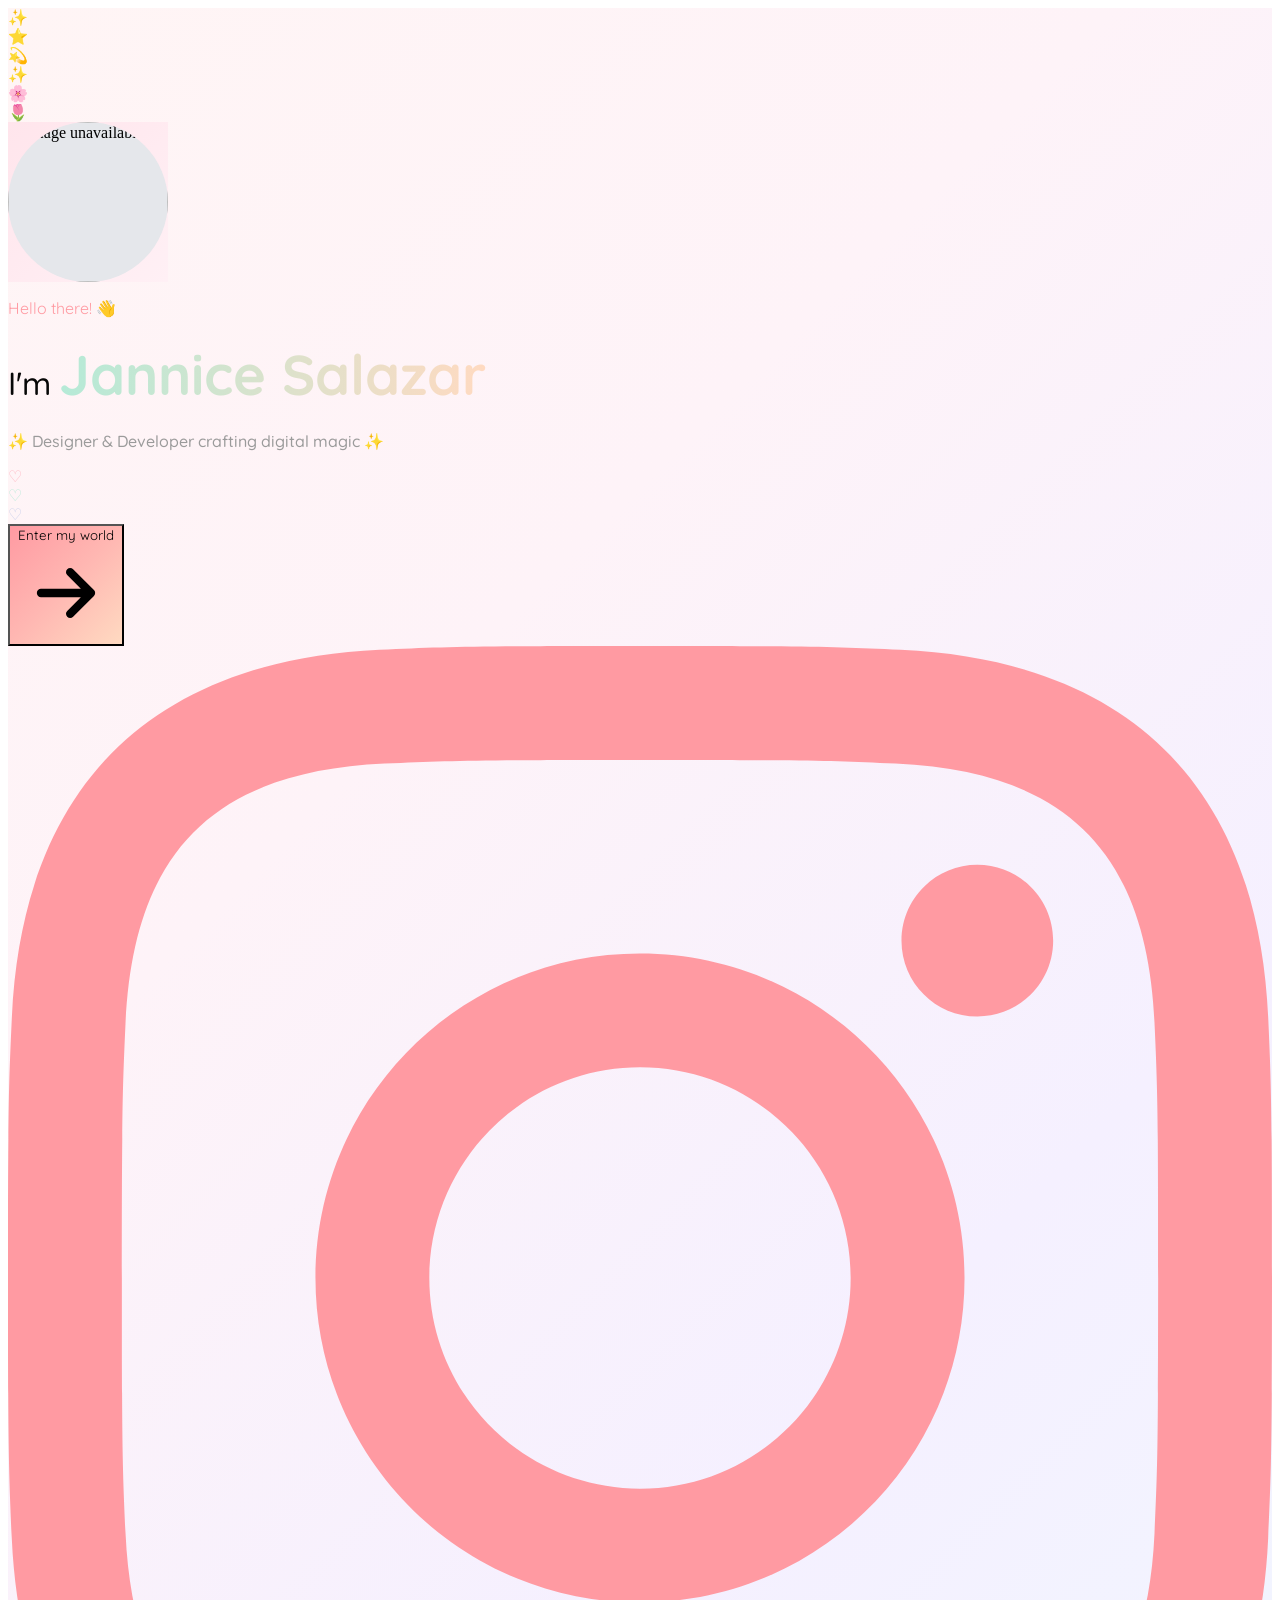
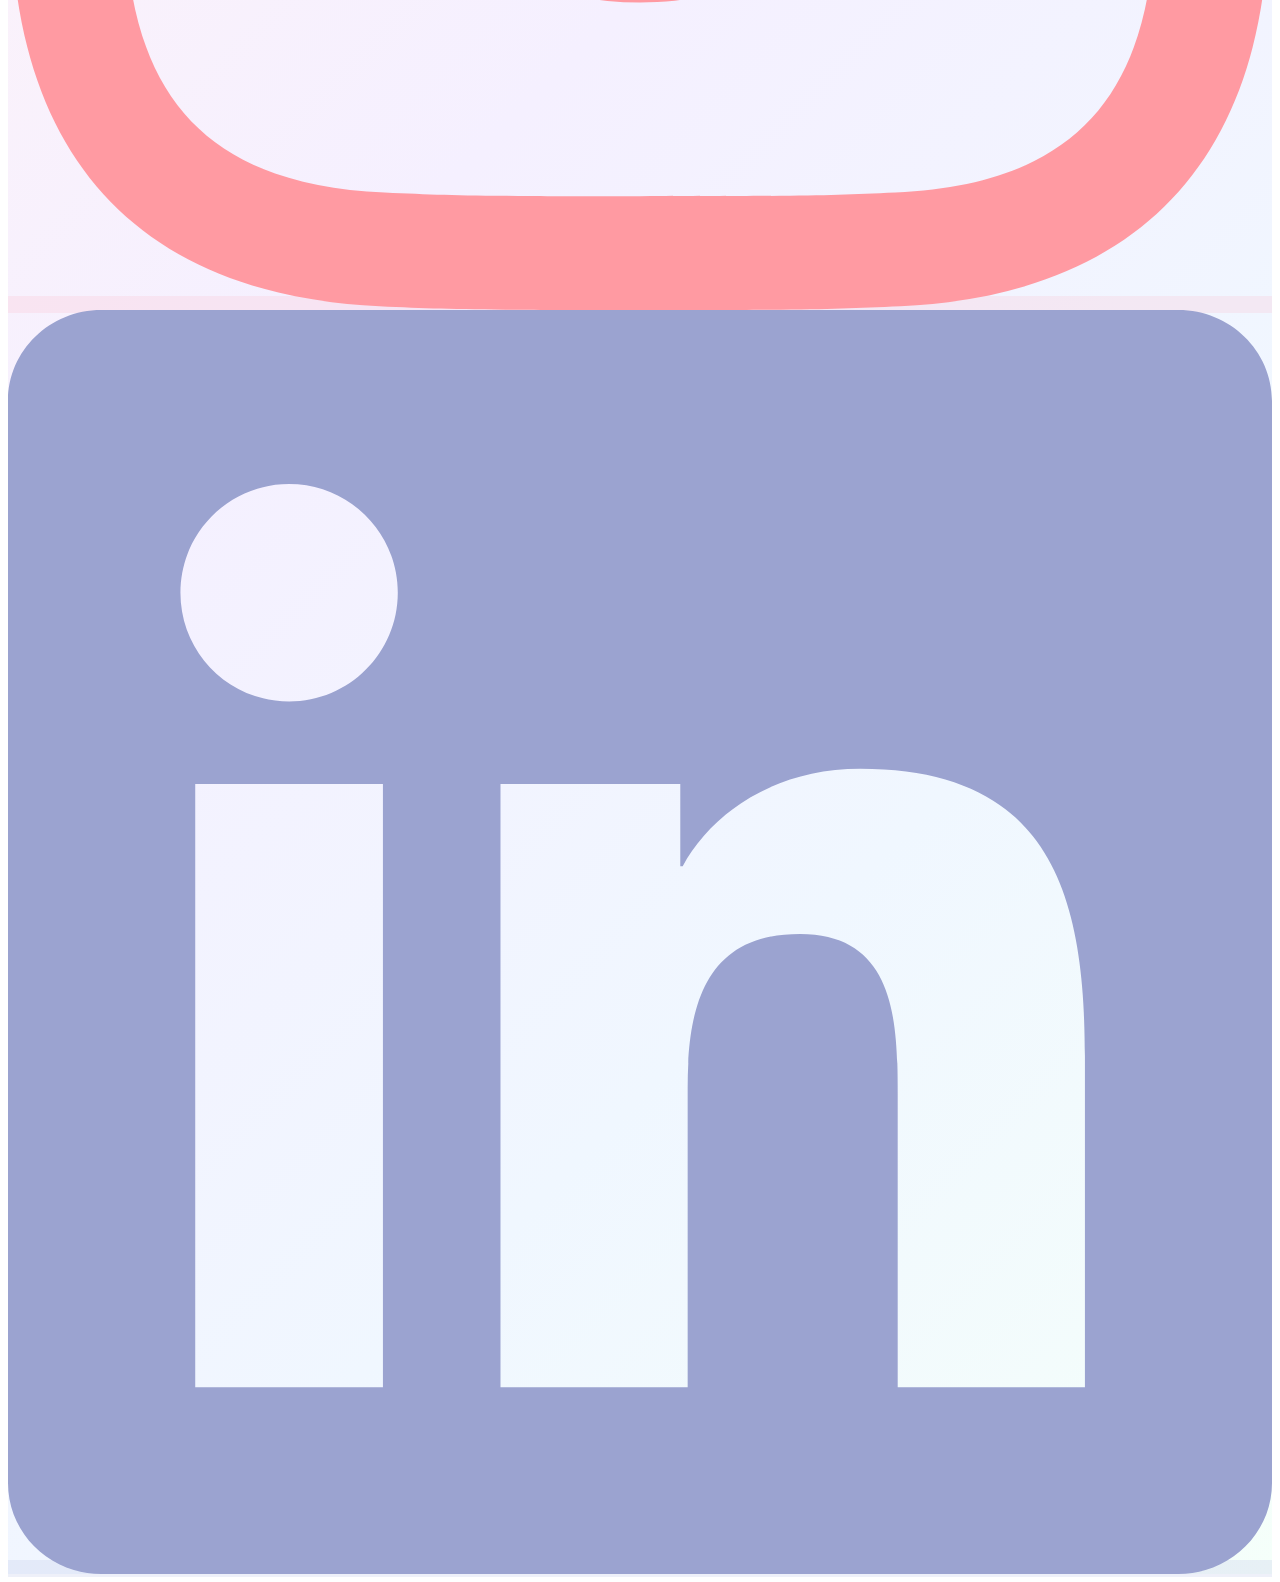
==== commit 50cc742c: "hi" ====
--- a/index.html
+++ b/index.html
@@ -1,3 +1,6 @@
+<div class="app-background">
+  <div class="app-container">
+    <!-- all content -->
 <!doctype html>
 <html lang="en" class="h-full">
 <head>
@@ -71,13 +74,8 @@
         <!-- Name -->
 <h1 class="bounce-in opacity-0" style="animation-delay: 0.5s;">
   <span class="block text-lg md:text-xl mb-2" style="font-family: 'Quicksand', sans-serif; font-weight: 500; color: #070707;">I'm</span>
-  <span id="name-text" class="block text-2xl md:text-4xl font-bold bg-clip-text text-transparent"
-        style="font-family: 'Quicksand', sans-serif;
-               background: linear-gradient(270deg, #FF9AA2, #FFB7B2, #FFDAC1, #E2F0CB, #B5EAD7, #C7CEEA);
-               background-size: 1200% 1200%;
-               animation: gradient 10s ease infinite;">
-    Jannice Salazar
-  </span>
+  <span id="name-text" class="block text-4xl md:text-6xl">
+    Jannice Salazar </span>
 </h1>
 
 <style>
@@ -102,19 +100,20 @@
           <span style="color: #C7CEEA;">♡</span>
         </div>
 
-<a href="portfolio.html">
-  <div class="slide-up opacity-0" style="animation-delay: 1.1s;">
-    <button id="cta-button" class="cute-button px-10 py-4 rounded-full text-white text-lg font-semibold shadow-xl"
-            style="font-family: 'Quicksand', sans-serif; background: linear-gradient(135deg, #FF9AA2, #FFB7B2, #FFDAC1);">
-      <span class="relative z-10 flex items-center gap-2">
-        Enter my world
-        <svg class="w-5 h-5" fill="none" stroke="currentColor" viewBox="0 0 24 24">
-          <path stroke-linecap="round" stroke-linejoin="round" stroke-width="2" d="M13 7l5 5m0 0l-5 5m5-5H6" />
-        </svg>
-      </span>
-    </button>
-  </div>
-</a>
+<button id="cta-button"
+  class="cute-button px-10 py-4 rounded-full text-white text-lg font-semibold shadow-xl"
+  style="font-family: 'Quicksand', sans-serif;
+  background: linear-gradient(135deg, #FF9AA2, #FFB7B2, #FFDAC1);">
+
+  <span class="relative z-10 flex items-center gap-2">
+    Enter my world
+    <svg class="w-5 h-5" fill="none" stroke="currentColor" viewBox="0 0 24 24">
+      <path stroke-linecap="round" stroke-linejoin="round" stroke-width="2"
+        d="M13 7l5 5m0 0l-5 5m5-5H6" />
+    </svg>
+  </span>
+
+</button>
         <!-- Social Links -->
 <div class="mt-12 flex items-center justify-center gap-6 slide-up opacity-0" style="animation-delay: 1.3s;">
   <a href="https://www.instagram.com/jannicesalazar/" target="_blank" rel="noopener noreferrer"
@@ -142,4 +141,7 @@
   <script src="script.js"></script>
 
 </body>
-</html>+</html>
+
+  </div>
+</div>
--- a/style.css
+++ b/style.css
@@ -1,3 +1,14 @@
+/* 🌈 GLOBAL APP LAYOUT */
+.app-background {
+  min-height: 100vh;
+  background: linear-gradient(135deg, #fff5f5 0%, #fef3f8 25%, #f5f0ff 50%, #f0f7ff 75%, #f5fffa 100%);
+}
+
+.app-container {
+  position: relative;
+  z-index: 10;
+}
+
 /* 🌸 GLOBAL RESET */
 * {
   box-sizing: border-box;
@@ -152,4 +163,17 @@
 
 #page-content {
   will-change: opacity, transform;
+}
+
+#name-text {
+  font-size: clamp(2rem, 5vw, 3.5rem);
+  font-weight: 700;
+  font-family: 'Quicksand', sans-serif;
+
+  background: linear-gradient(270deg, #FF9AA2, #FFB7B2, #FFDAC1, #B5EAD7);
+  background-size: 300% 300%;
+  animation: gradient 6s ease infinite;
+  
+  -webkit-text-fill-color: transparent;
+  -webkit-background-clip: text;
 }
